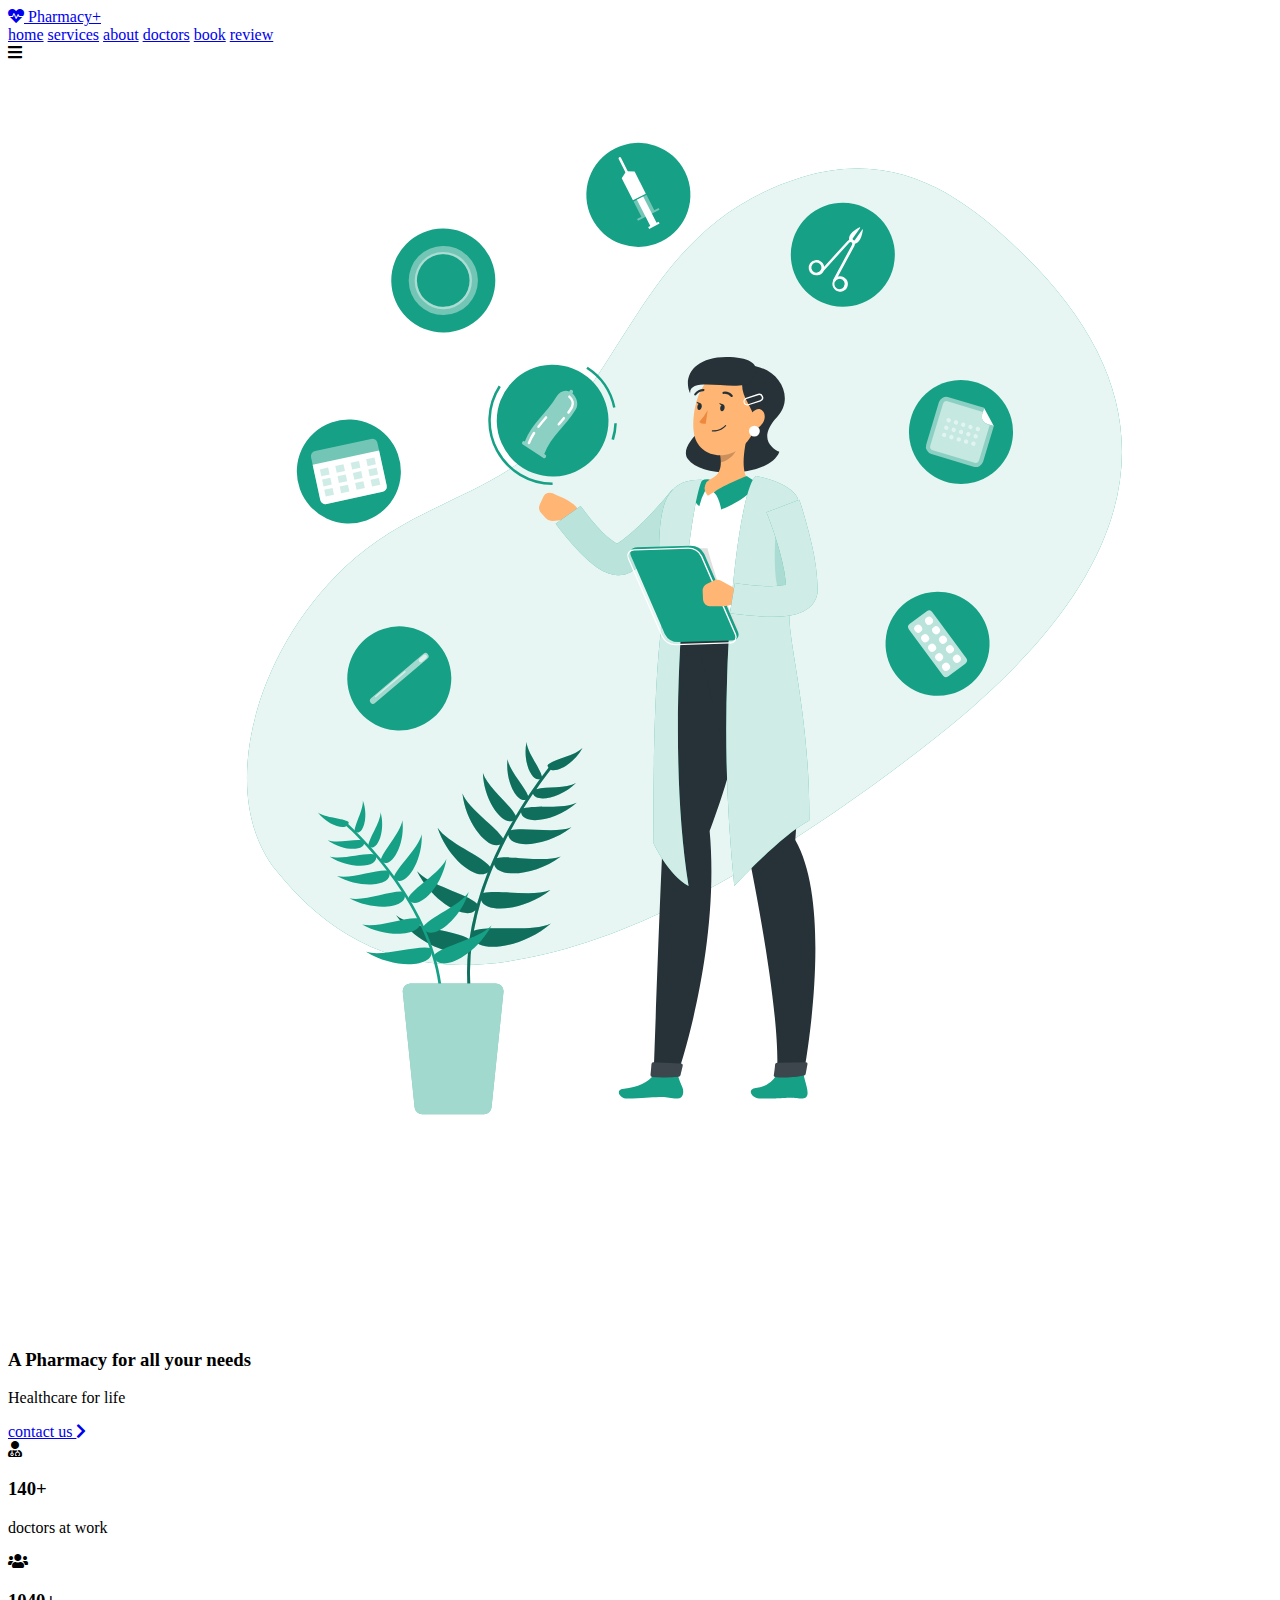
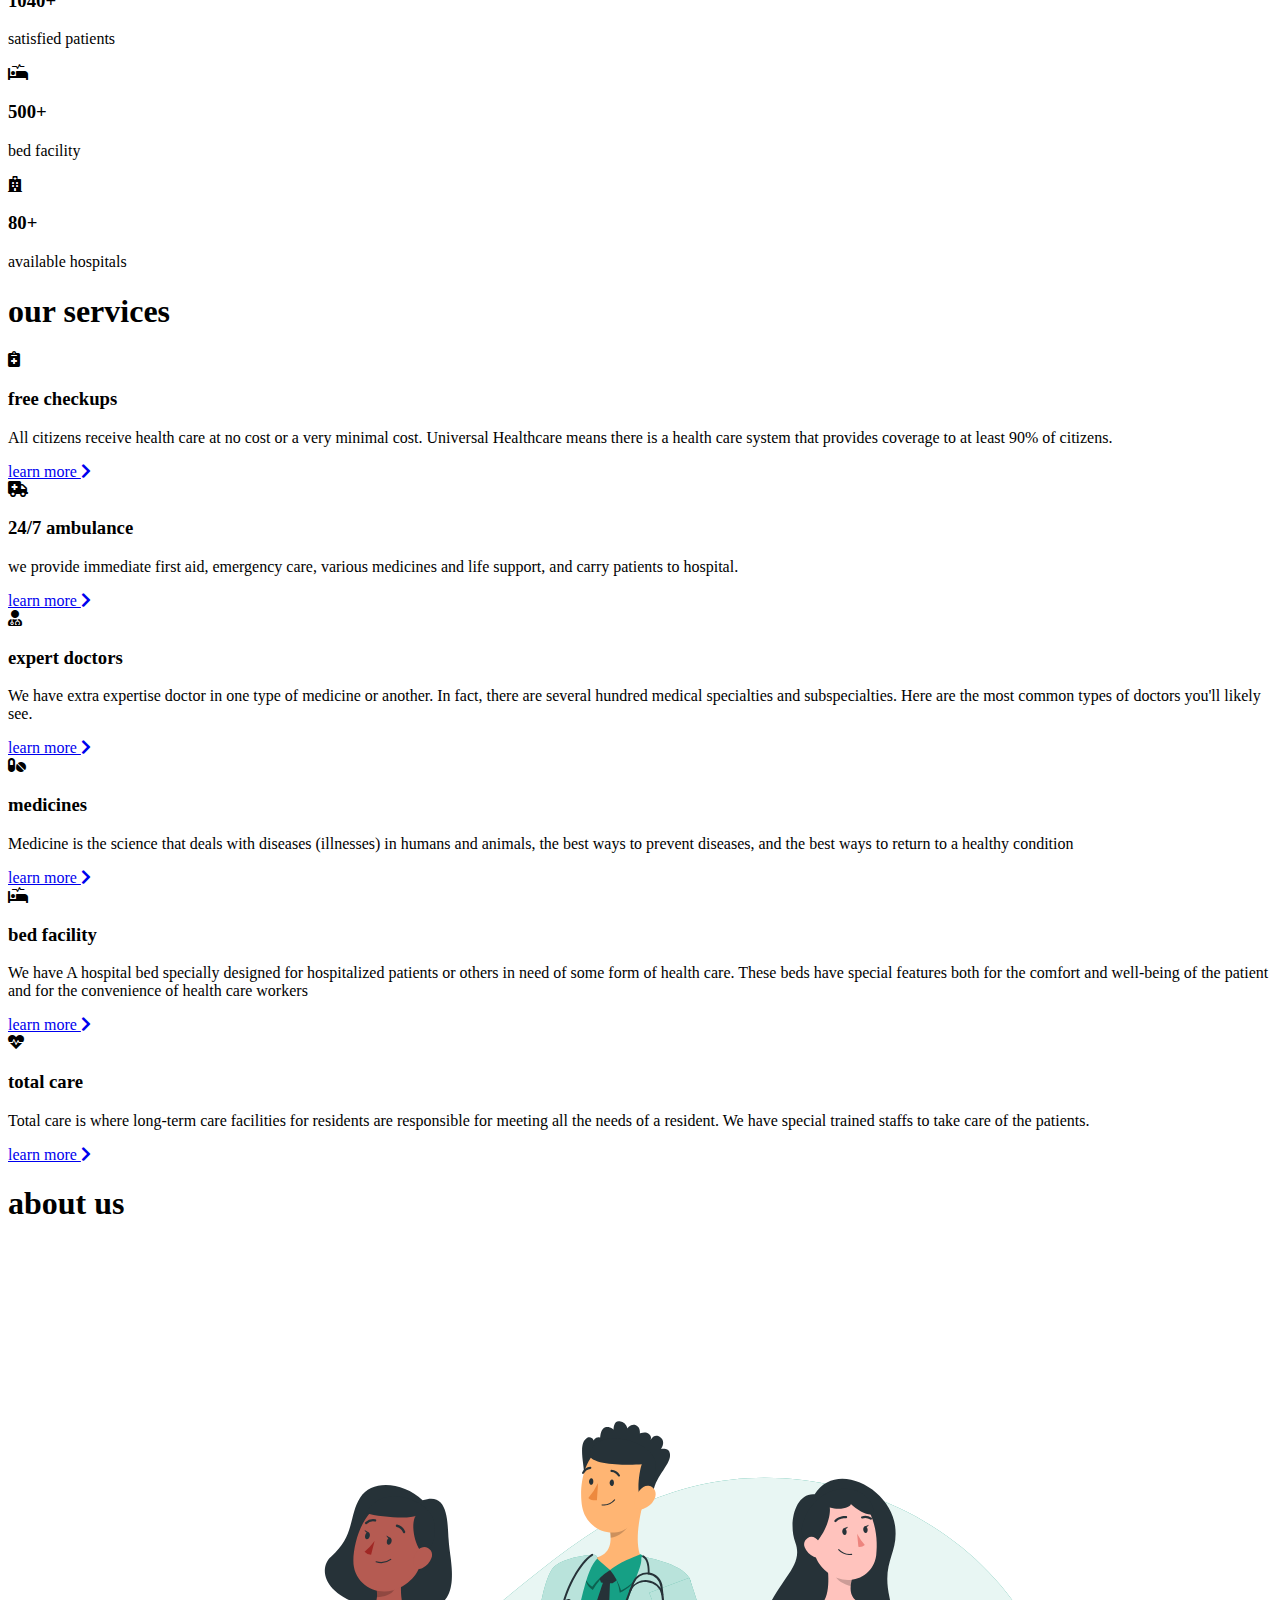
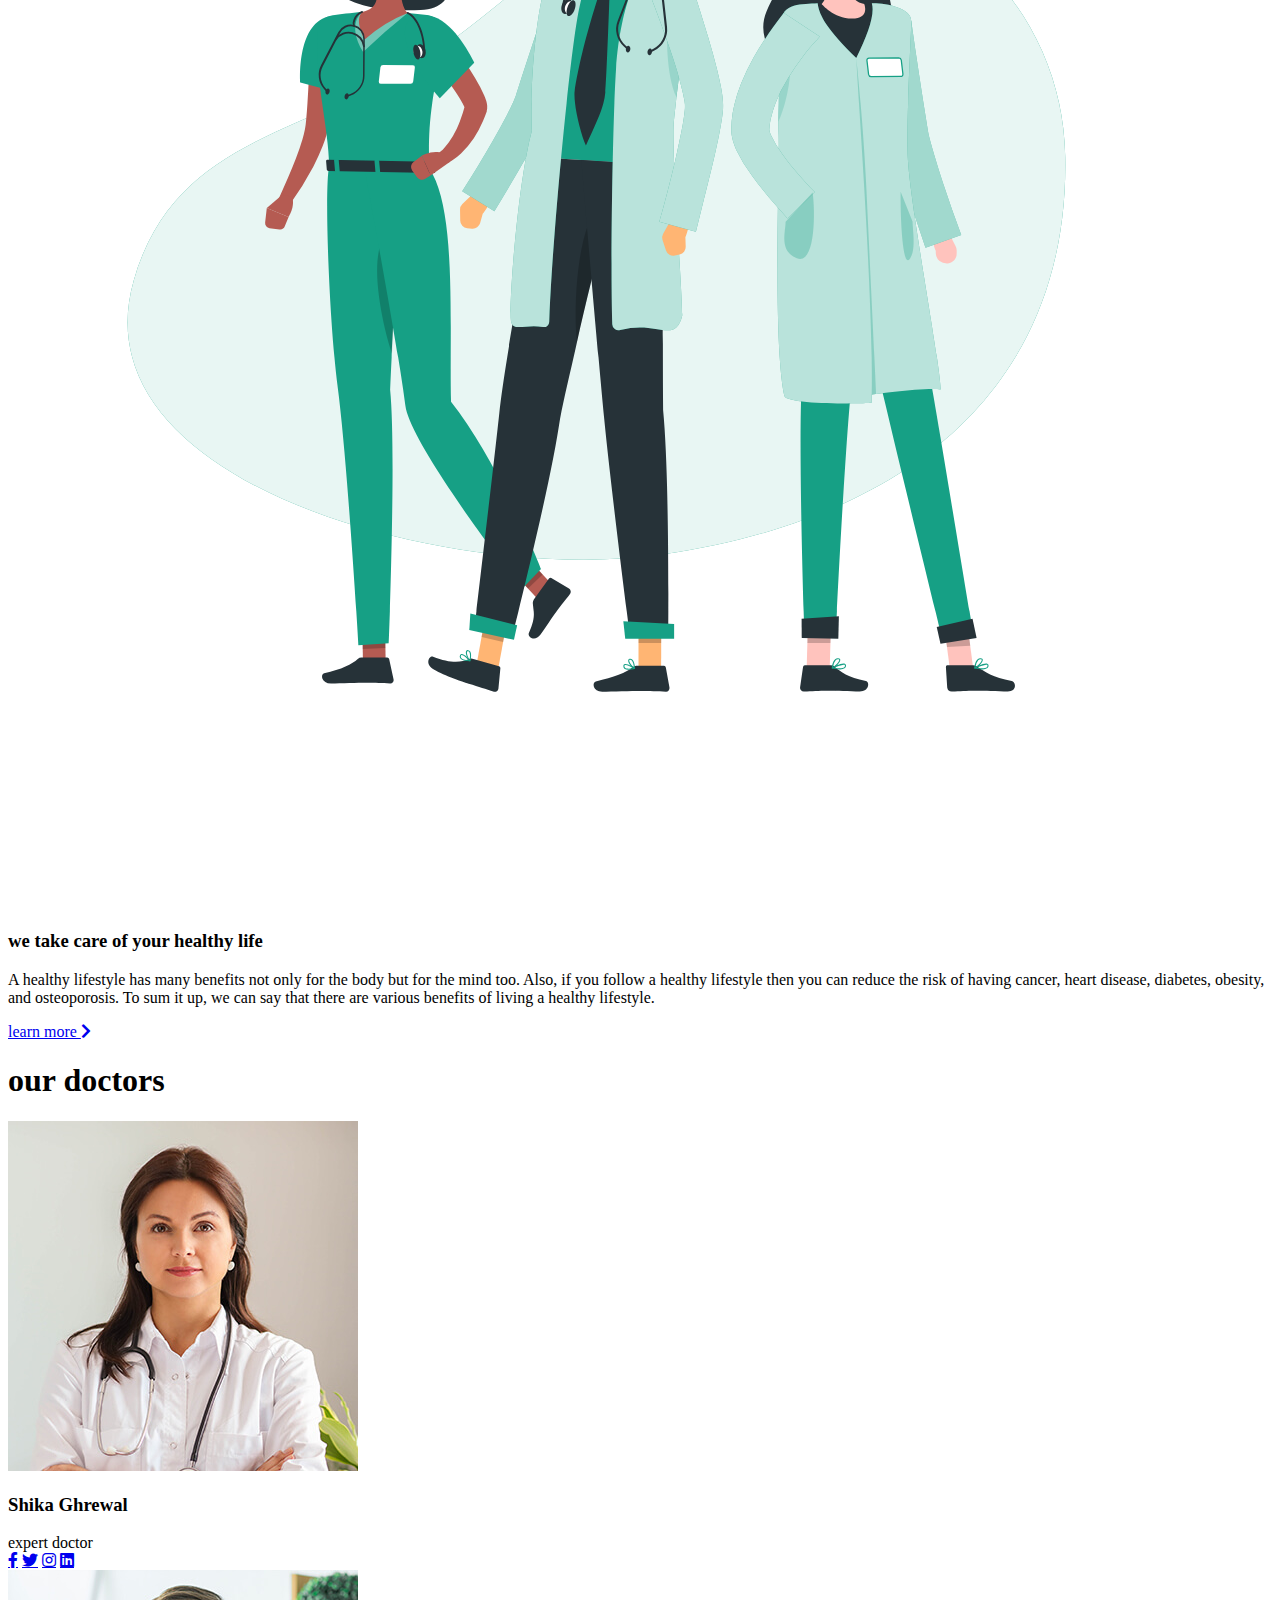
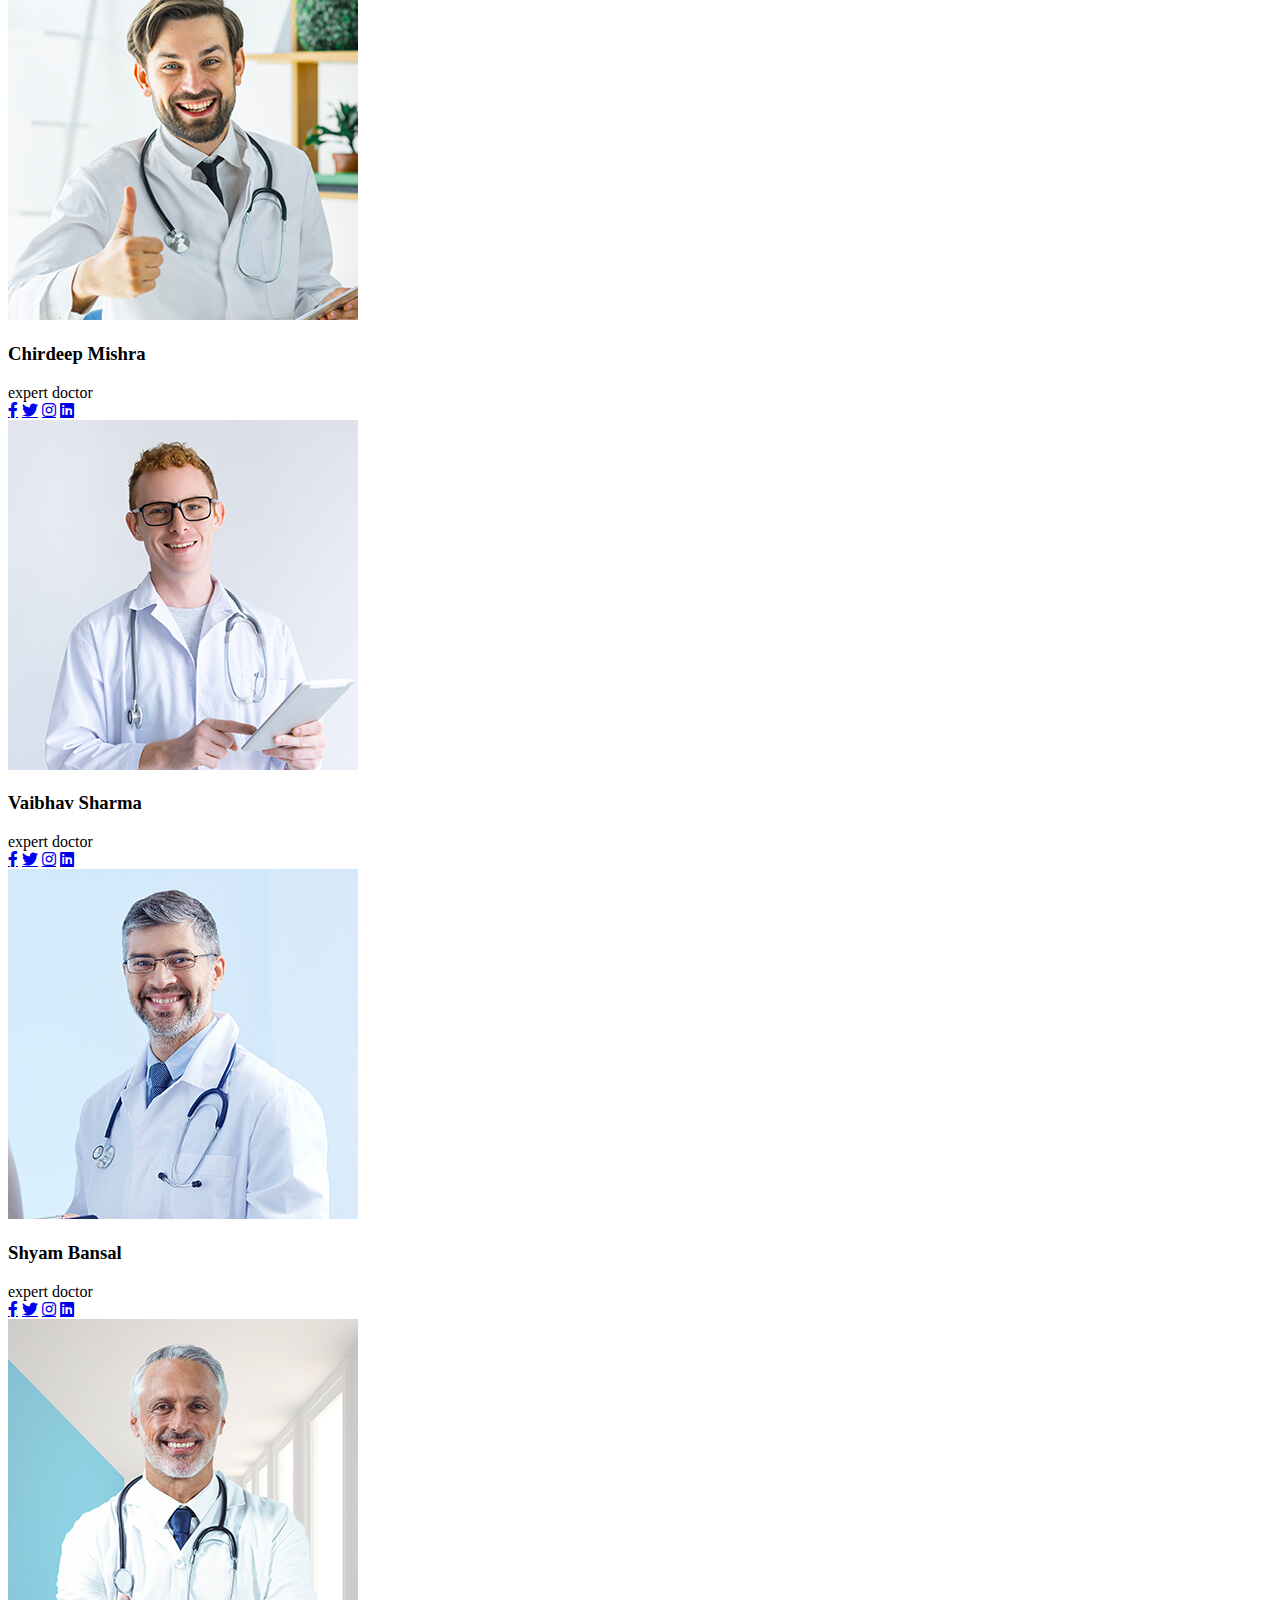
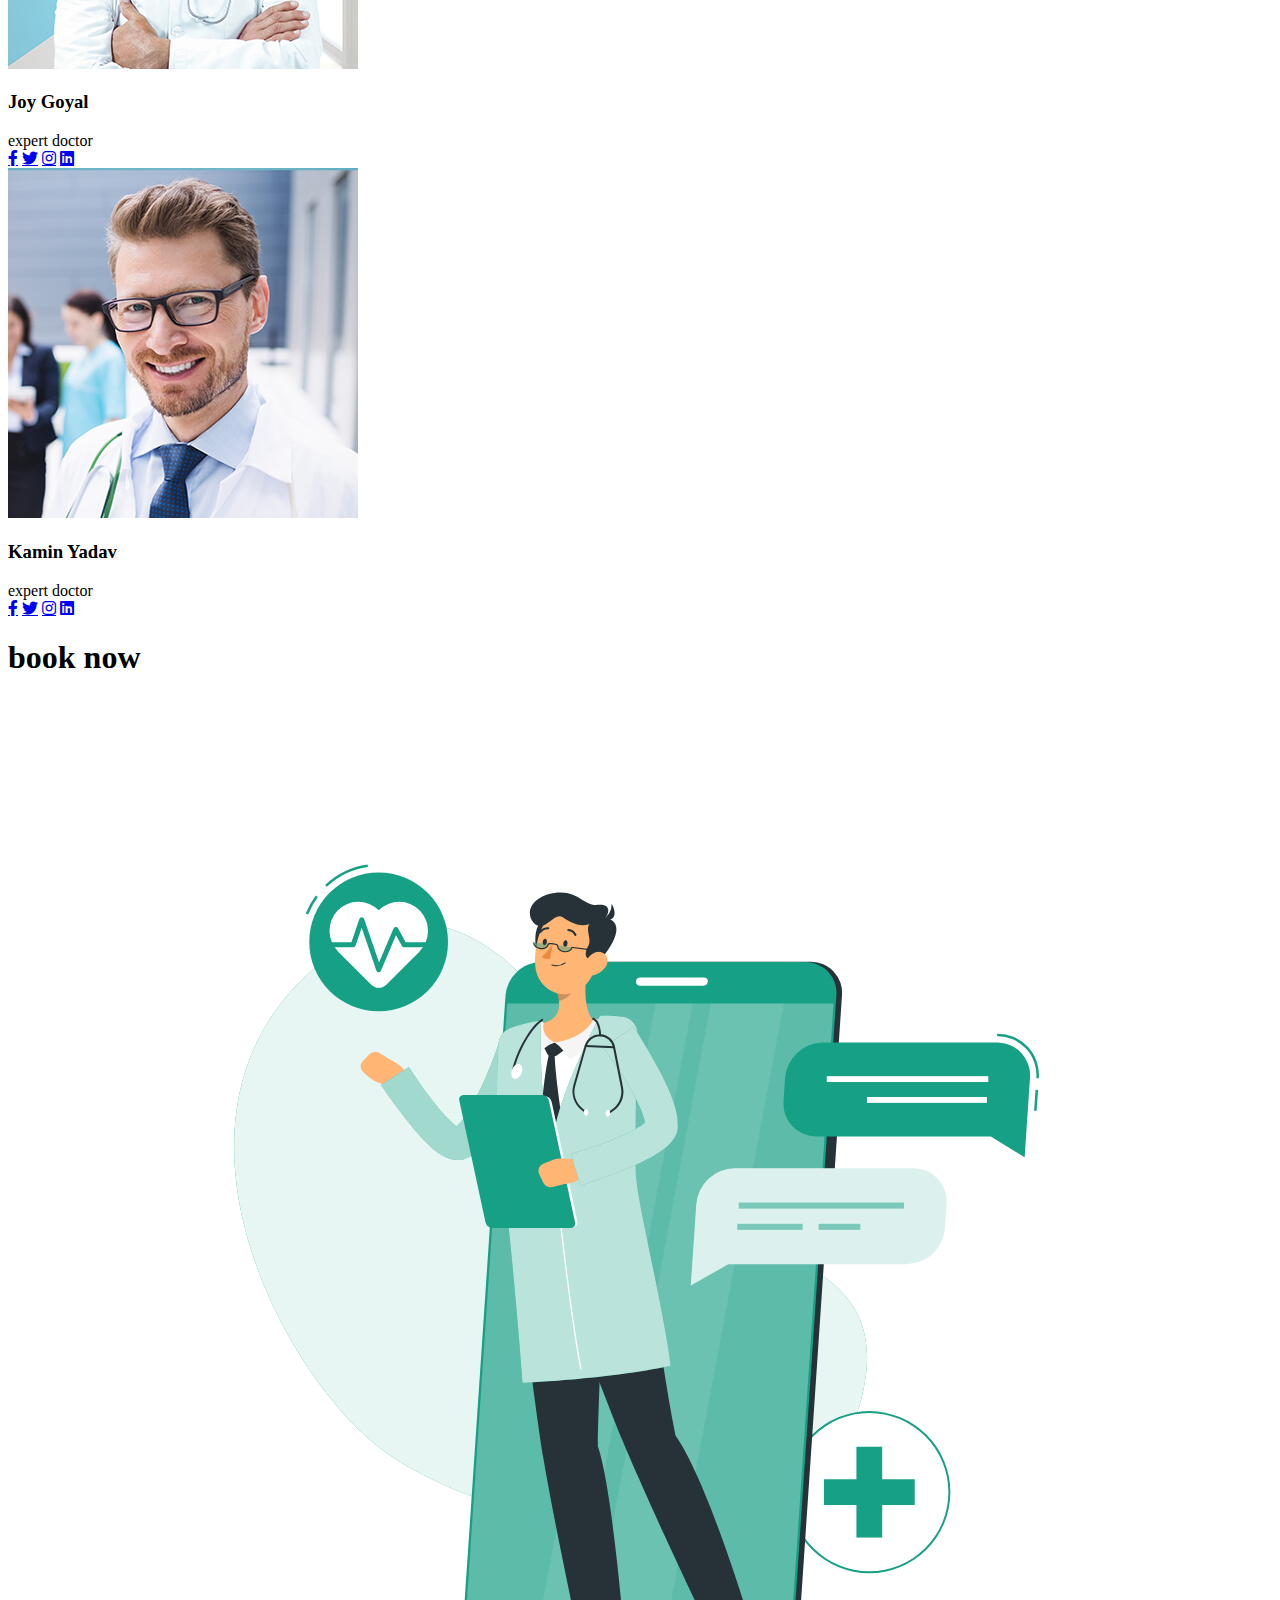
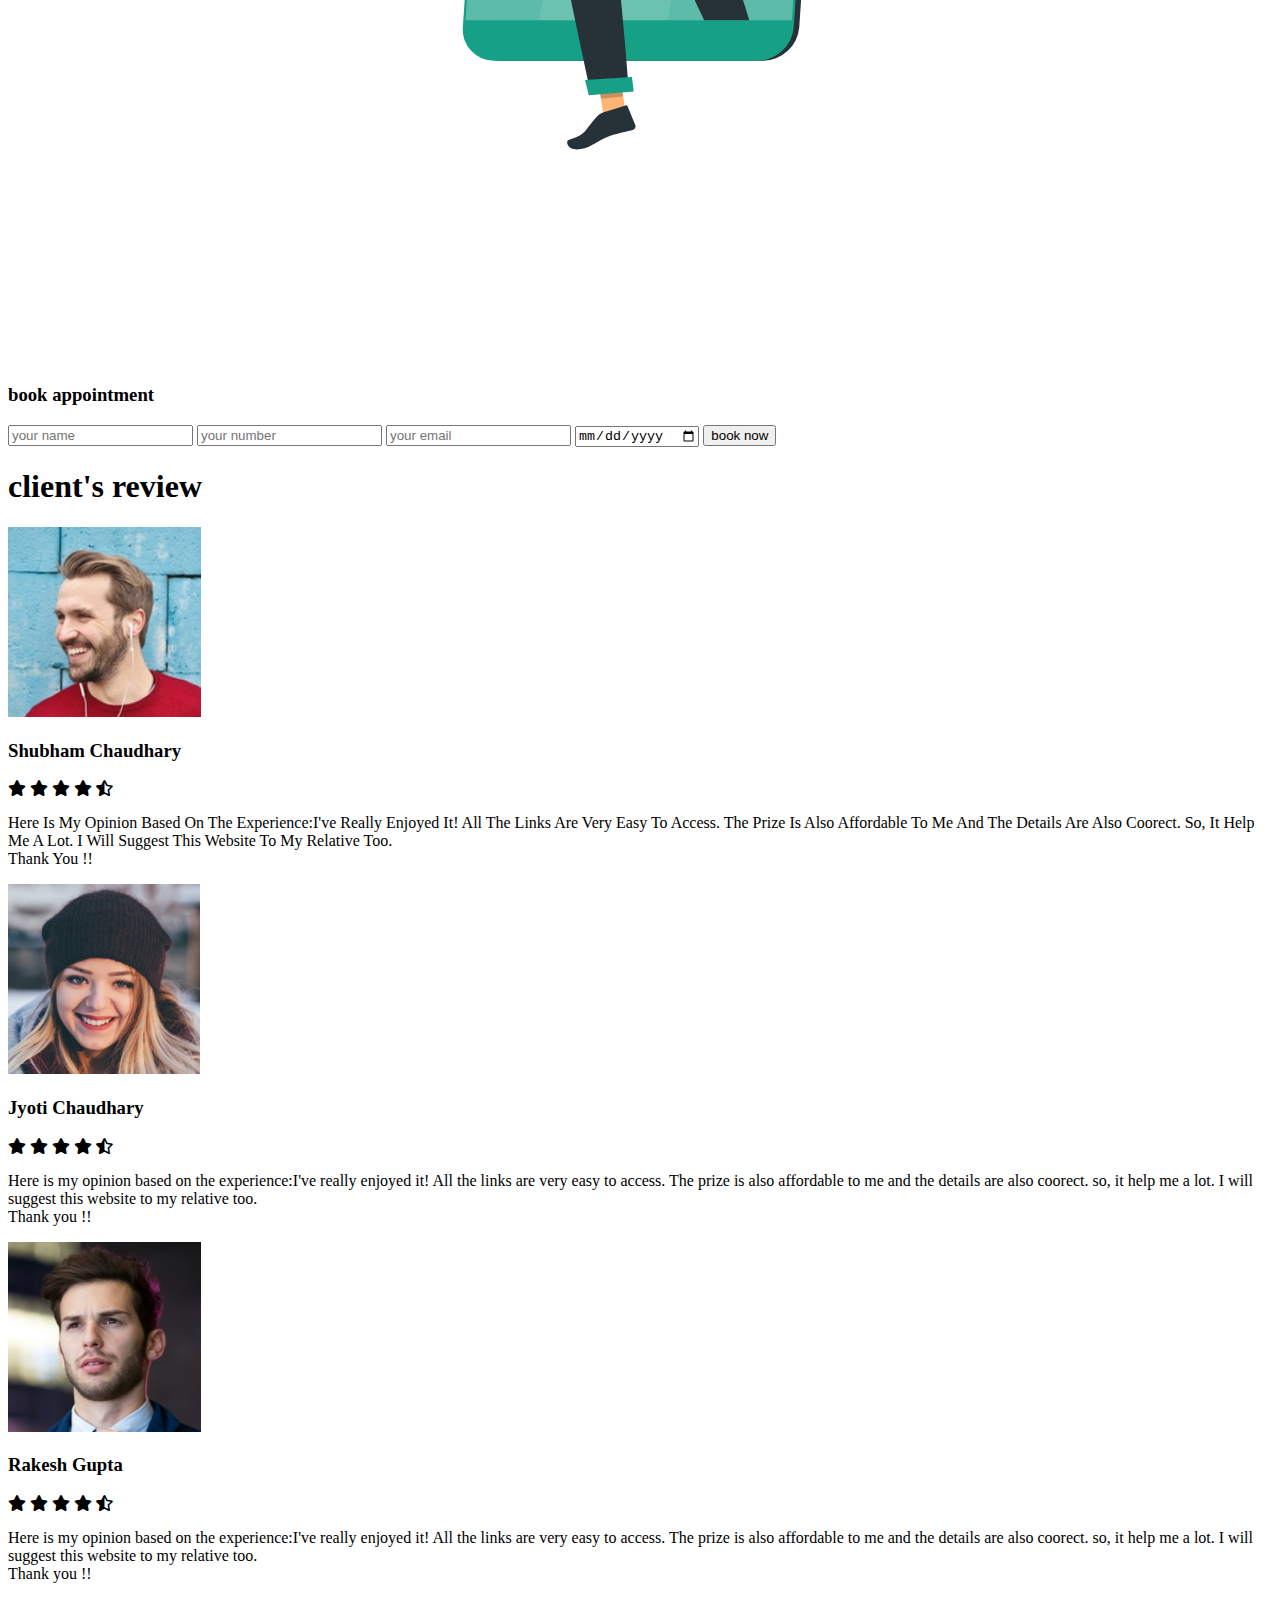
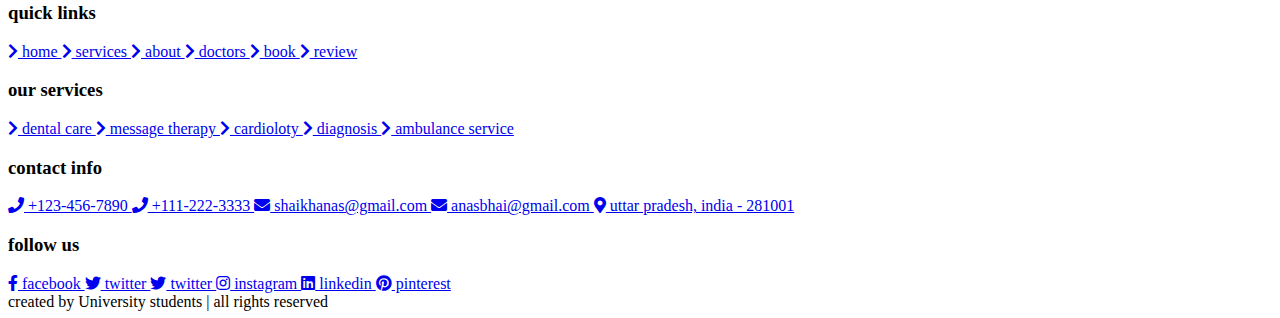
==== index.html @ c1b5e1e7 "created style.css,index.html and script.js" ====
<!DOCTYPE html>
<html lang="en">
<head>
    <meta charset="UTF-8">
    <meta http-equiv="X-UA-Compatible" content="IE=edge">
    <meta name="viewport" content="width=device-width, initial-scale=1.0">
    <title>Pharmacy+ </title>

    <!-- font awesome cdn link  -->
    <link rel="stylesheet" href="https://cdnjs.cloudflare.com/ajax/libs/font-awesome/5.15.4/css/all.min.css">

    <!-- custom css file link  -->
    <link rel="stylesheet" href="css/style.css">

</head>
<body>
    
<!-- header section starts  -->

<header class="header">

    <a href="#" class="logo"> <i class="fas fa-heartbeat"></i> Pharmacy+</a>

    <nav class="navbar">
        <a href="#home">home</a>
        <a href="#services">services</a>
        <a href="#about">about</a>
        <a href="#doctors">doctors</a>
        <a href="#book">book</a>
        <a href="#review">review</a>
        
    </nav>

    <div id="menu-btn" class="fas fa-bars"></div>

</header>

<!-- header section ends -->

<!-- home section starts  -->

<section class="home" id="home">

    <div class="image">
        <img src="image/home-img.svg" alt="">
    </div>

    <div class="content">
        <h3>A Pharmacy for all your needs</h3>
        <p>Healthcare for life</p>
        <a href="#" class="btn"> contact us <span class="fas fa-chevron-right"></span> </a>
    </div>

</section>

<!-- home section ends -->

<!-- icons section starts  -->

<section class="icons-container">

    <div class="icons">
        <i class="fas fa-user-md"></i>
        <h3>140+</h3>
        <p>doctors at work</p>
    </div>

    <div class="icons">
        <i class="fas fa-users"></i>
        <h3>1040+</h3>
        <p>satisfied patients</p>
    </div>

    <div class="icons">
        <i class="fas fa-procedures"></i>
        <h3>500+</h3>
        <p>bed facility</p>
    </div>

    <div class="icons">
        <i class="fas fa-hospital"></i>
        <h3>80+</h3>
        <p>available hospitals</p>
    </div>

</section>

<!-- icons section ends -->

<!-- services section starts  -->

<section class="services" id="services">

    <h1 class="heading"> our <span>services</span> </h1>

    <div class="box-container">

        <div class="box">
            <i class="fas fa-notes-medical"></i>
            <h3>free checkups</h3>
            <p>All citizens receive health care at no cost or a very minimal cost. Universal Healthcare means there is a health care system that provides coverage to at least 90% of citizens.</p>
            <a href="#" class="btn"> learn more <span class="fas fa-chevron-right"></span> </a>
        </div>

        <div class="box">
            <i class="fas fa-ambulance"></i>
            <h3>24/7 ambulance</h3>
            <p>we provide immediate first aid, emergency care, various medicines and life support, and carry patients to hospital.</p>
            <a href="#" class="btn"> learn more <span class="fas fa-chevron-right"></span> </a>
        </div>

        <div class="box">
            <i class="fas fa-user-md"></i>
            <h3>expert doctors</h3>
            <p>We have  extra expertise doctor in one type of medicine or another. In fact, there are several hundred medical specialties and subspecialties. Here are the most common types of doctors you'll likely see.</p>
            <a href="#" class="btn"> learn more <span class="fas fa-chevron-right"></span> </a>
        </div>

        <div class="box">
            <i class="fas fa-pills"></i>
            <h3>medicines</h3>
            <p>Medicine is the science that deals with diseases (illnesses) in humans and animals, the best ways to prevent diseases, and the best ways to return to a healthy condition</p>
            <a href="#" class="btn"> learn more <span class="fas fa-chevron-right"></span> </a>
        </div>

        <div class="box">
            <i class="fas fa-procedures"></i>
            <h3>bed facility</h3>
            <p>We have A hospital bed specially designed for hospitalized patients or others in need of some form of health care. These beds have special features both for the comfort and well-being of the patient and for the convenience of health care workers</p>
            <a href="#" class="btn"> learn more <span class="fas fa-chevron-right"></span> </a>
        </div>

        <div class="box">
            <i class="fas fa-heartbeat"></i>
            <h3>total care</h3>
            <p>Total care is where long-term care facilities for residents are responsible for meeting all the needs of a resident. We have special trained staffs to take care of the patients.</p>
            <a href="#" class="btn"> learn more <span class="fas fa-chevron-right"></span> </a>
        </div>

    </div>

</section>

<!-- services section ends -->

<!-- about section starts  -->

<section class="about" id="about">

    <h1 class="heading"> <span>about</span> us </h1>

    <div class="row">

        <div class="image">
            <img src="image/about-img.svg" alt="">
        </div>

        <div class="content">
            <h3>we take care of your healthy life</h3>
            <p>A healthy lifestyle has many benefits not only for the body but for the mind too. Also, if you follow a healthy lifestyle then you can reduce the risk of having cancer, heart disease, diabetes, obesity, and osteoporosis. To sum it up, we can say that there are various benefits of living a healthy lifestyle.</p>
            
            <a href="#" class="btn"> learn more <span class="fas fa-chevron-right"></span> </a>
        </div>

    </div>

</section>

<!-- about section ends -->

<!-- doctors section starts  -->

<section class="doctors" id="doctors">

    <h1 class="heading"> our <span>doctors</span> </h1>

    <div class="box-container">

        <div class="box">
            <img src="image/doc-1.jpg" alt="">
            <h3>Shika Ghrewal</h3>
            <span>expert doctor</span>
            <div class="share">
                <a href="#" class="fab fa-facebook-f"></a>
                <a href="#" class="fab fa-twitter"></a>
                <a href="#" class="fab fa-instagram"></a>
                <a href="#" class="fab fa-linkedin"></a>
            </div>
        </div>

        <div class="box">
            <img src="image/doc-2.jpg" alt="">
            <h3>Chirdeep Mishra</h3>
            <span>expert doctor</span>
            <div class="share">
                <a href="#" class="fab fa-facebook-f"></a>
                <a href="#" class="fab fa-twitter"></a>
                <a href="#" class="fab fa-instagram"></a>
                <a href="#" class="fab fa-linkedin"></a>
            </div>
        </div>

        <div class="box">
            <img src="image/doc-3.jpg" alt="">
            <h3>Vaibhav Sharma</h3>
            <span>expert doctor</span>
            <div class="share">
                <a href="#" class="fab fa-facebook-f"></a>
                <a href="#" class="fab fa-twitter"></a>
                <a href="#" class="fab fa-instagram"></a>
                <a href="#" class="fab fa-linkedin"></a>
            </div>
        </div>

        <div class="box">
            <img src="image/doc-4.jpg" alt="">
            <h3>Shyam Bansal</h3>
            <span>expert doctor</span>
            <div class="share">
                <a href="#" class="fab fa-facebook-f"></a>
                <a href="#" class="fab fa-twitter"></a>
                <a href="#" class="fab fa-instagram"></a>
                <a href="#" class="fab fa-linkedin"></a>
            </div>
        </div>

        <div class="box">
            <img src="image/doc-5.jpg" alt="">
            <h3>Joy Goyal</h3>
            <span>expert doctor</span>
            <div class="share">
                <a href="#" class="fab fa-facebook-f"></a>
                <a href="#" class="fab fa-twitter"></a>
                <a href="#" class="fab fa-instagram"></a>
                <a href="#" class="fab fa-linkedin"></a>
            </div>
        </div>

        <div class="box">
            <img src="image/doc-6.jpg" alt="">
            <h3>Kamin Yadav</h3>
            <span>expert doctor</span>
            <div class="share">
                <a href="#" class="fab fa-facebook-f"></a>
                <a href="#" class="fab fa-twitter"></a>
                <a href="#" class="fab fa-instagram"></a>
                <a href="#" class="fab fa-linkedin"></a>
            </div>
        </div>

    </div>

</section>

<!-- doctors section ends -->

<!-- booking section starts   -->

<section class="book" id="book">

    <h1 class="heading"> <span>book</span> now </h1>    

    <div class="row">

        <div class="image">
            <img src="image/book-img.svg" alt="">
        </div>

        <form action="">
            <h3>book appointment</h3>
            <input type="text" placeholder="your name" class="box">
            <input type="number" placeholder="your number" class="box">
            <input type="email" placeholder="your email" class="box">
            <input type="date" class="box">
            <input type="submit" value="book now" class="btn">
        </form>

    </div>

</section>

<!-- booking section ends -->

<!-- review section starts  -->

<section class="review" id="review">
    
    <h1 class="heading"> client's <span>review</span> </h1>

    <div class="box-container">

        <div class="box">
            <img src="image/pic-1.png" alt="">
            <h3>Shubham Chaudhary</h3>
            <div class="stars">
                <i class="fas fa-star"></i>
                <i class="fas fa-star"></i>
                <i class="fas fa-star"></i>
                <i class="fas fa-star"></i>
                <i class="fas fa-star-half-alt"></i>
            </div>
            <p class="text">Here Is My Opinion Based On The Experience:I've Really Enjoyed It! All The Links Are Very Easy To Access. The Prize Is Also Affordable To Me And The Details Are Also Coorect. So, It Help Me A Lot. I Will Suggest This Website To My Relative Too.<br>
                Thank You !!</p>
        </div>

        <div class="box">
            <img src="image/pic-2.png" alt="">
            <h3>Jyoti Chaudhary</h3>
            <div class="stars">
                <i class="fas fa-star"></i>
                <i class="fas fa-star"></i>
                <i class="fas fa-star"></i>
                <i class="fas fa-star"></i>
                <i class="fas fa-star-half-alt"></i>
            </div>
            <p class="text">Here is my opinion based on the experience:I've really enjoyed it! All the links are very easy to access. The prize is also affordable to me and the details are also coorect. so, it help me a lot. I will suggest this website to my relative too.<br> Thank you !! </p>
        </div>

        <div class="box">
            <img src="image/pic-3.png" alt="">
            <h3>Rakesh Gupta</h3>
            <div class="stars">
                <i class="fas fa-star"></i>
                <i class="fas fa-star"></i>
                <i class="fas fa-star"></i>
                <i class="fas fa-star"></i>
                <i class="fas fa-star-half-alt"></i>
            </div>
            <p class="text">Here is my opinion based on the experience:I've really enjoyed it! All the links are very easy to access. The prize is also affordable to me and the details are also coorect. so, it help me a lot. I will suggest this website to my relative too.<br> Thank you !!</p>
        </div>

    </div>

</section>

<!-- review section ends -->



<!-- footer section starts  -->

<section class="footer">

    <div class="box-container">

        <div class="box">
            <h3>quick links</h3>
            <a href="#"> <i class="fas fa-chevron-right"></i> home </a>
            <a href="#"> <i class="fas fa-chevron-right"></i> services </a>
            <a href="#"> <i class="fas fa-chevron-right"></i> about </a>
            <a href="#"> <i class="fas fa-chevron-right"></i> doctors </a>
            <a href="#"> <i class="fas fa-chevron-right"></i> book </a>
            <a href="#"> <i class="fas fa-chevron-right"></i> review </a>
        </div>

        <div class="box">
            <h3>our services</h3>
            <a href="#"> <i class="fas fa-chevron-right"></i> dental care </a>
            <a href="#"> <i class="fas fa-chevron-right"></i> message therapy </a>
            <a href="#"> <i class="fas fa-chevron-right"></i> cardioloty </a>
            <a href="#"> <i class="fas fa-chevron-right"></i> diagnosis </a>
            <a href="#"> <i class="fas fa-chevron-right"></i> ambulance service </a>
        </div>

        <div class="box">
            <h3>contact info</h3>
            <a href="#"> <i class="fas fa-phone"></i> +123-456-7890 </a>
            <a href="#"> <i class="fas fa-phone"></i> +111-222-3333 </a>
            <a href="#"> <i class="fas fa-envelope"></i> shaikhanas@gmail.com </a>
            <a href="#"> <i class="fas fa-envelope"></i> anasbhai@gmail.com </a>
            <a href="#"> <i class="fas fa-map-marker-alt"></i> uttar pradesh, india - 281001 </a>
        </div>

        <div class="box">
            <h3>follow us</h3>
            <a href="#"> <i class="fab fa-facebook-f"></i> facebook </a>
            <a href="#"> <i class="fab fa-twitter"></i> twitter </a>
            <a href="#"> <i class="fab fa-twitter"></i> twitter </a>
            <a href="#"> <i class="fab fa-instagram"></i> instagram </a>
            <a href="#"> <i class="fab fa-linkedin"></i> linkedin </a>
            <a href="#"> <i class="fab fa-pinterest"></i> pinterest </a>
        </div>

    </div>

    <div class="credit"> created by <span>University students</span> | all rights reserved </div>

</section>

<!-- footer section ends -->


















<!-- custom js file link  -->
<script src="js/script.js"></script>

</body>
</html>
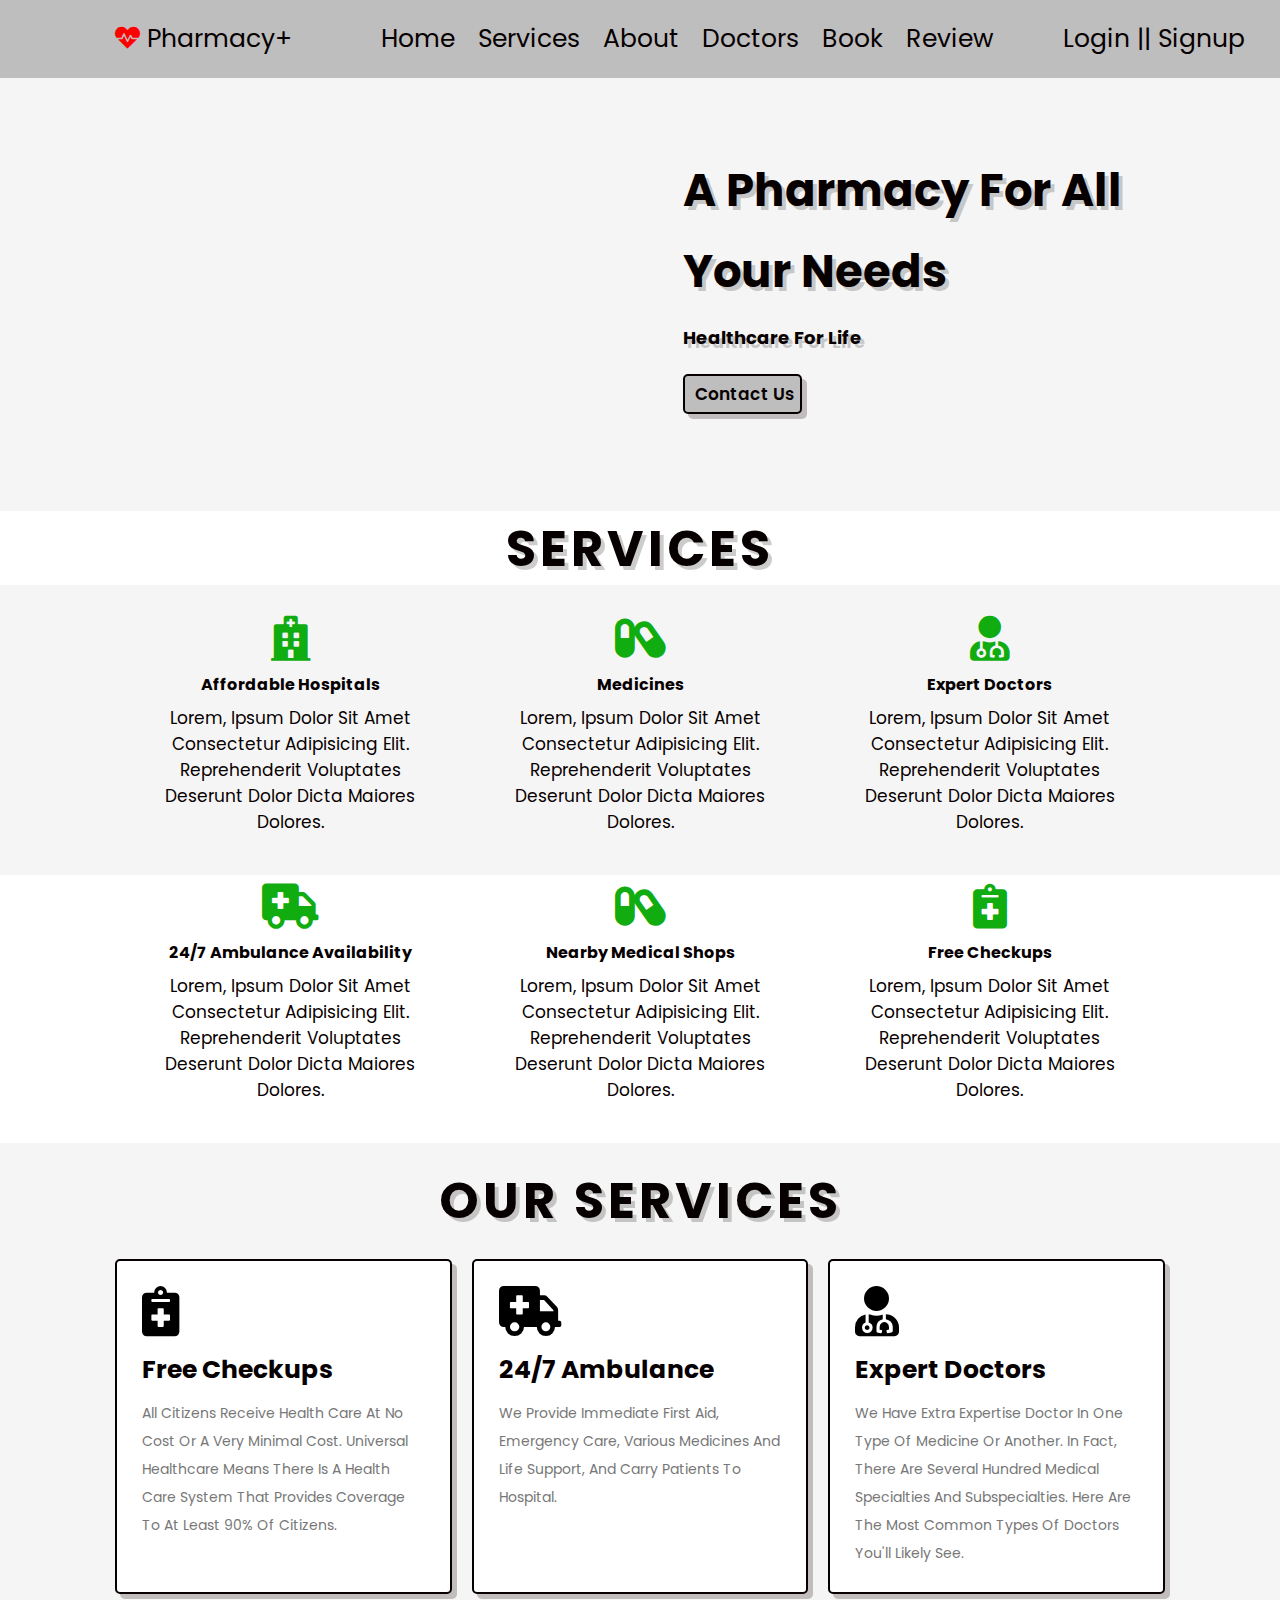
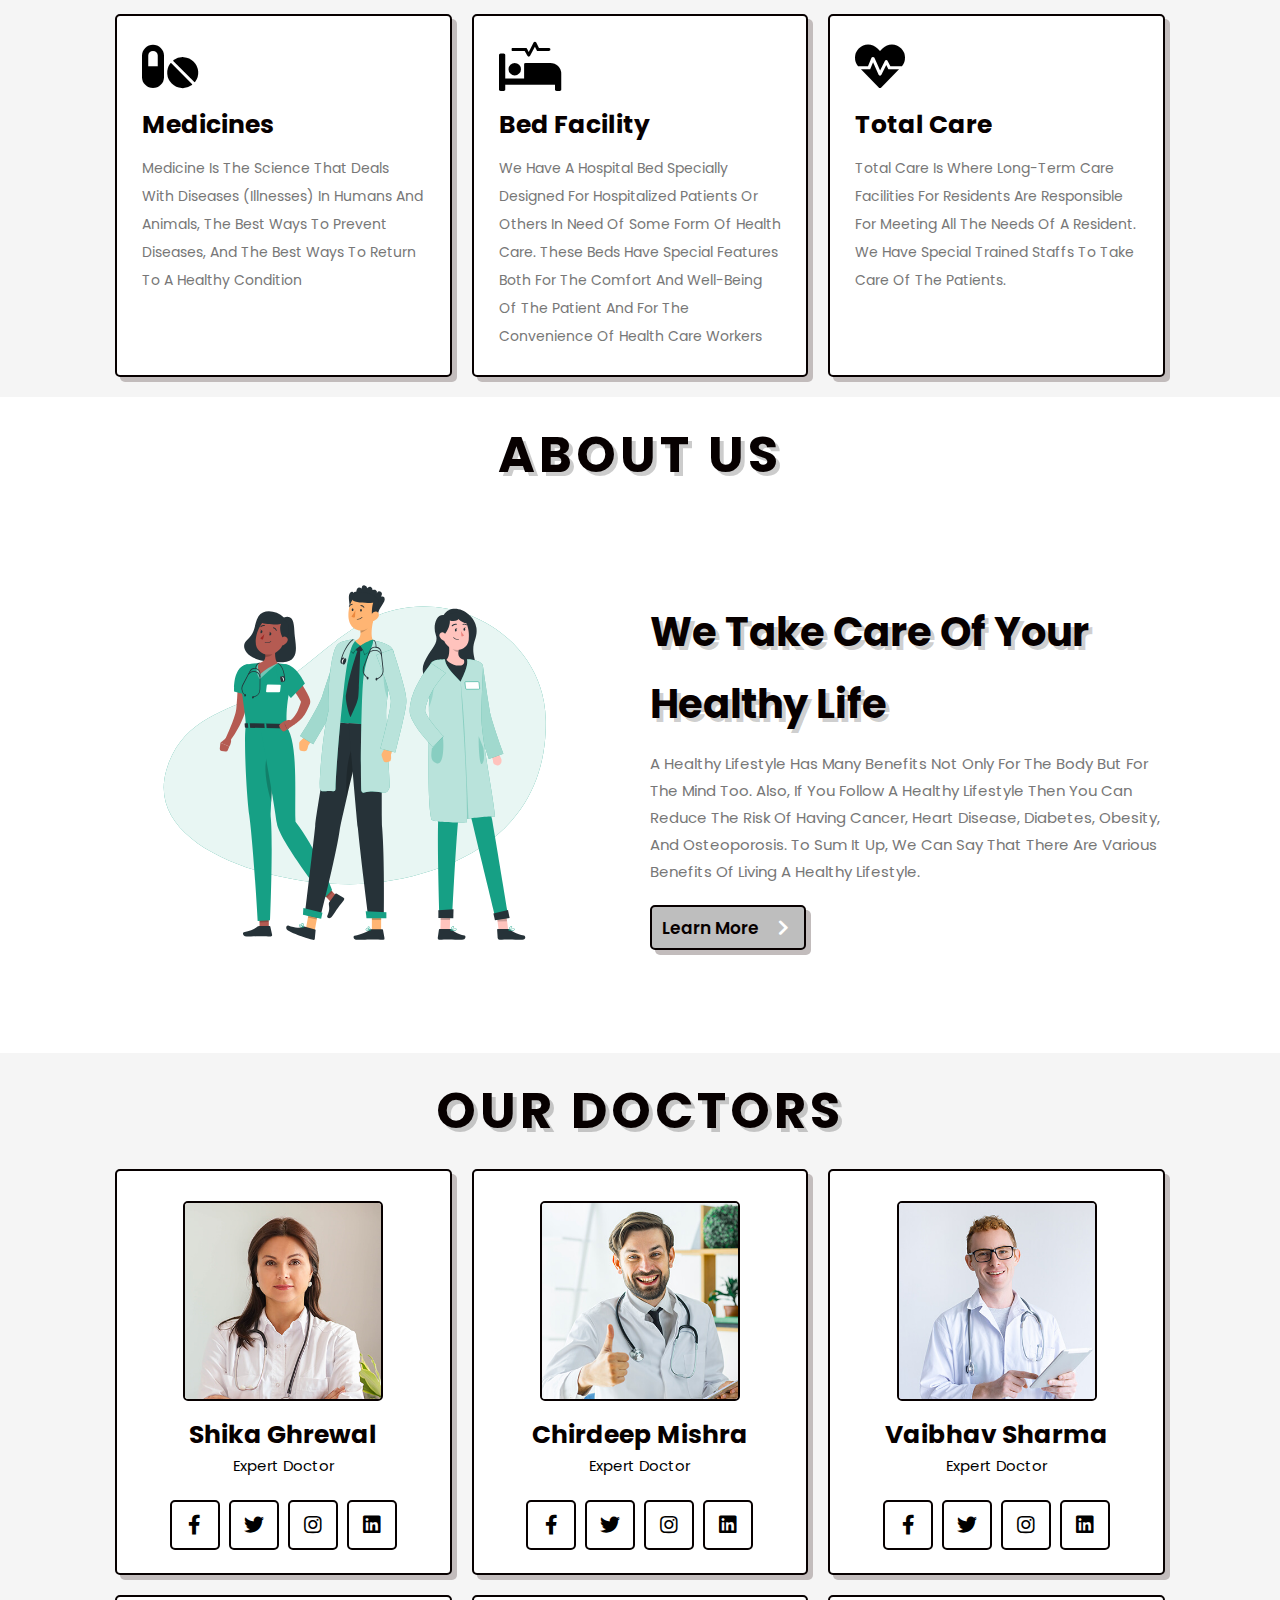
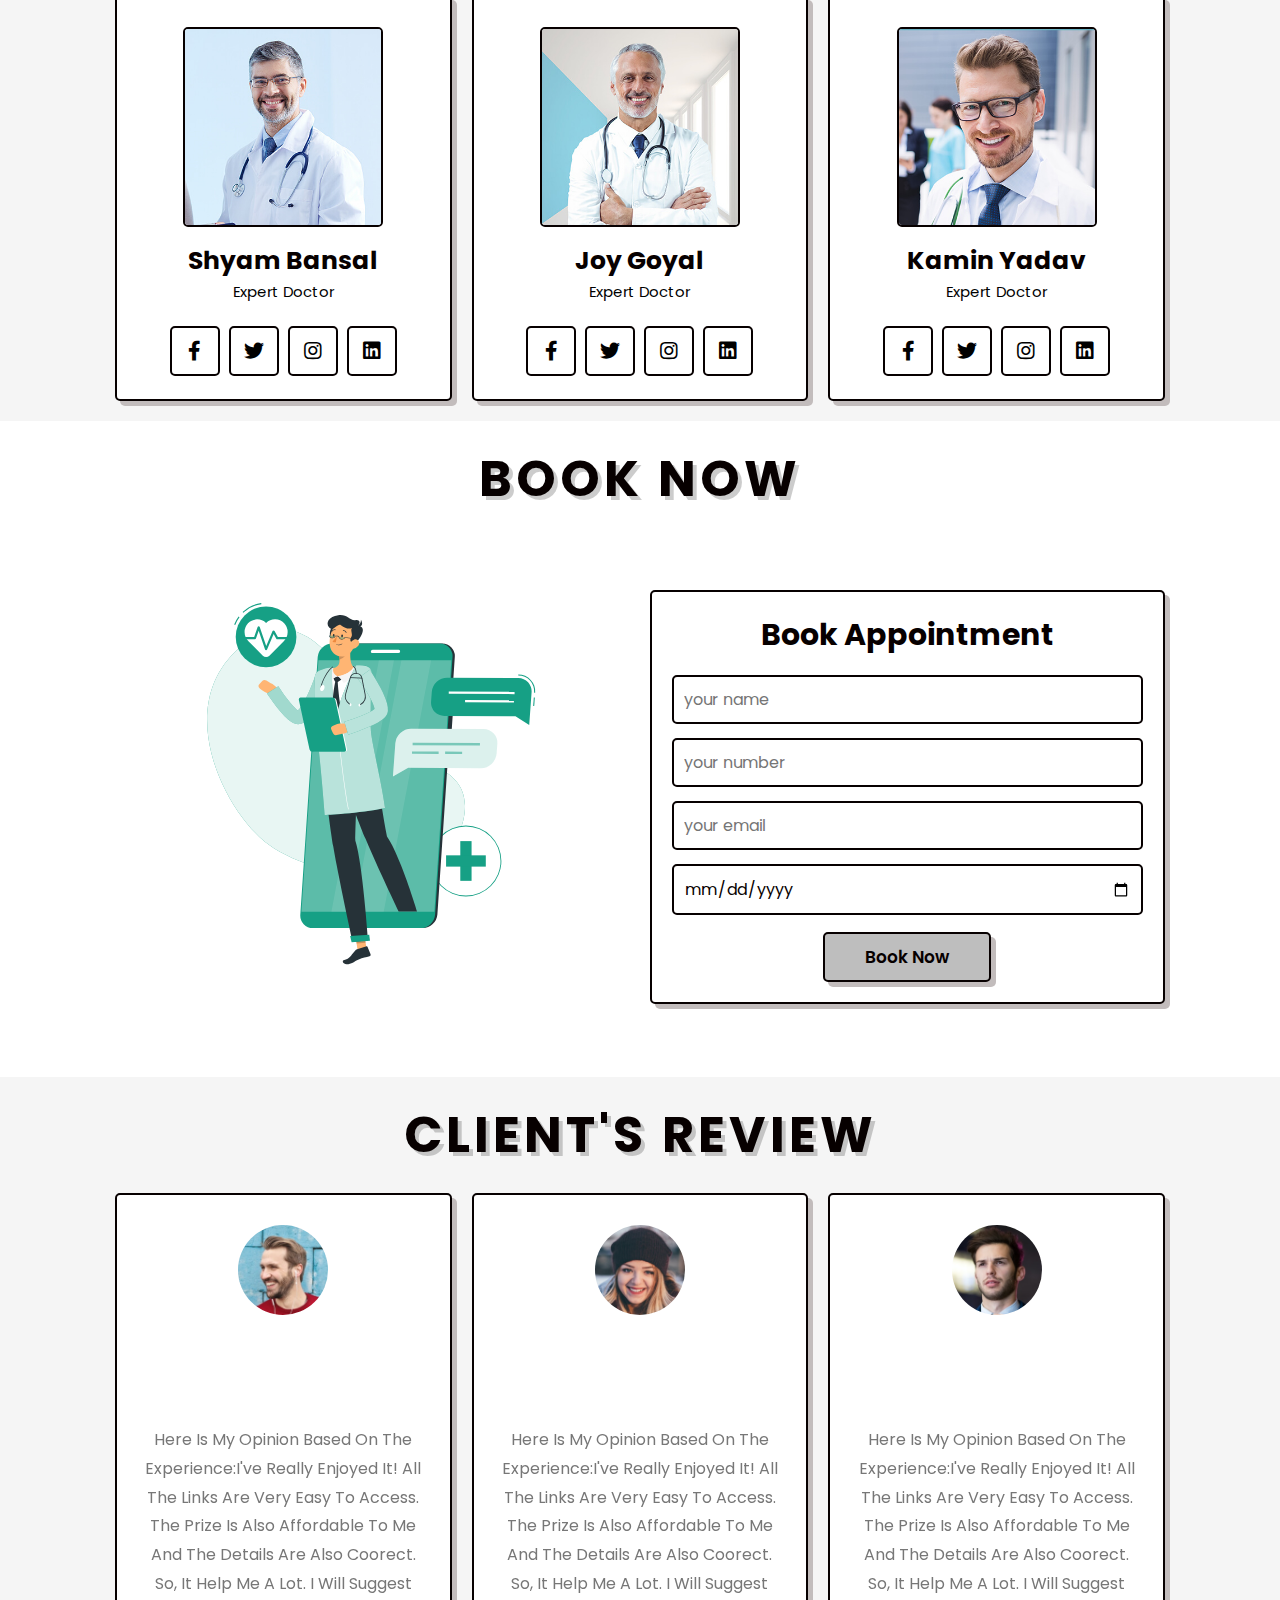
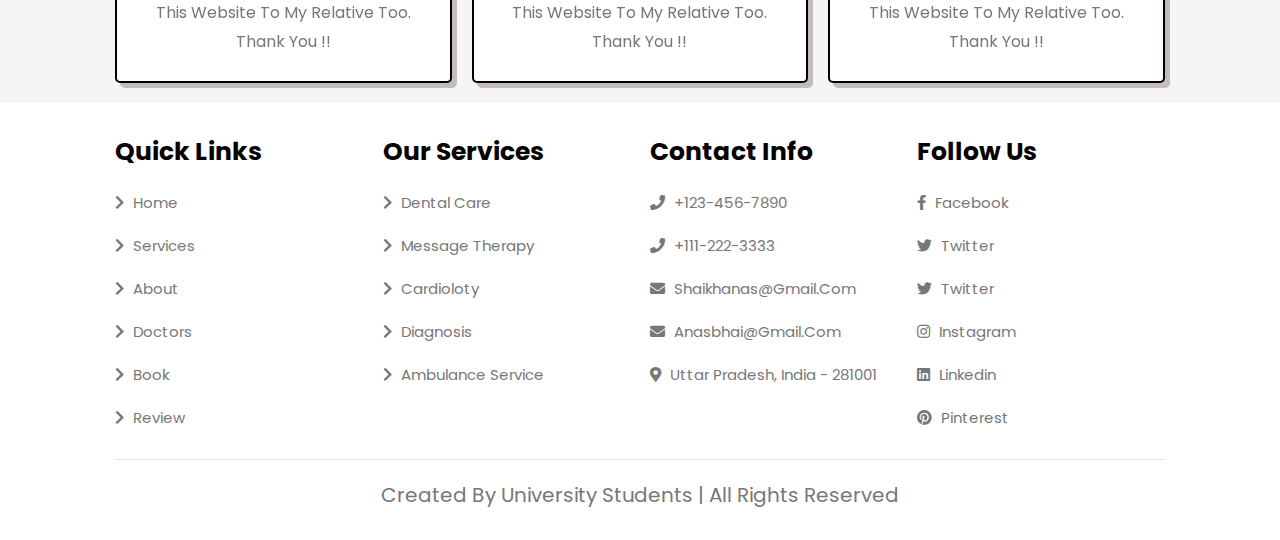
==== commit 8ae4f7f2: "created icons section" ====
--- a/index.html
+++ b/index.html
@@ -10,7 +10,7 @@
     <link rel="stylesheet" href="https://cdnjs.cloudflare.com/ajax/libs/font-awesome/5.15.4/css/all.min.css">
 
     <!-- custom css file link  -->
-    <link rel="stylesheet" href="css/style.css">
+    <link rel="stylesheet" href="style.css">
 
 </head>
 <body>
@@ -29,10 +29,9 @@
         <a href="#book">book</a>
         <a href="#review">review</a>
         
+        
     </nav>
-
-    <div id="menu-btn" class="fas fa-bars"></div>
-
+    <div class="login"><a href="#">Login || Signup</a></div>
 </header>
 
 <!-- header section ends -->
@@ -42,35 +41,62 @@
 <section class="home" id="home">
 
     <div class="image">
-        <img src="image/home-img.svg" alt="">
+        <img src="image/home.webp" alt="">
     </div>
 
     <div class="content">
         <h3>A Pharmacy for all your needs</h3>
-        <p>Healthcare for life</p>
-        <a href="#" class="btn"> contact us <span class="fas fa-chevron-right"></span> </a>
+        <h6>Healthcare for life</h6>
+        <a href="#" class="btn"> contact us</a>
     </div>
 
 </section>
 
 <!-- home section ends -->
-
 <!-- icons section starts  -->
-
-<section class="icons-container">
-
+<div><h1 class="heading"> services </h1></div>
+<section class="icons-container" >
+    <div class="icons">
+        <i class="fas fa-hospital"></i>
+        <h5>Affordable Hospitals<h5>
+        <p>Lorem, ipsum dolor sit amet consectetur adipisicing elit. Reprehenderit voluptates deserunt dolor dicta maiores dolores.</p>
+    </div>
+   
+    <div class="icons">
+
+        <i class="fas fa-capsules"></i>
+        <h5>Medicines<h5>
+        <p>Lorem, ipsum dolor sit amet consectetur adipisicing elit. Reprehenderit voluptates deserunt dolor dicta maiores dolores.</p>
+    </div>
     <div class="icons">
         <i class="fas fa-user-md"></i>
-        <h3>140+</h3>
-        <p>doctors at work</p>
-    </div>
-
-    <div class="icons">
-        <i class="fas fa-users"></i>
-        <h3>1040+</h3>
-        <p>satisfied patients</p>
-    </div>
-
+        <h5> Expert Doctors<h5>
+        <p>Lorem, ipsum dolor sit amet consectetur adipisicing elit. Reprehenderit voluptates deserunt dolor dicta maiores dolores.</p>
+    </div>
+    
+</section>
+
+<section class="icons-container" >
+    <div class="icons">
+        <i class="fas fa-ambulance"></i>
+        <h5>24/7 Ambulance Availability<h5>
+        <p>Lorem, ipsum dolor sit amet consectetur adipisicing elit. Reprehenderit voluptates deserunt dolor dicta maiores dolores.</p>
+    </div>
+   
+    <div class="icons">
+
+        <i class="fas fa-capsules"></i>
+        <h5>Nearby Medical Shops<h5>
+        <p>Lorem, ipsum dolor sit amet consectetur adipisicing elit. Reprehenderit voluptates deserunt dolor dicta maiores dolores.</p>
+    </div>
+    <div class="icons">
+        <i class="fas fa-notes-medical"></i>
+        <h5>Free Checkups<h5>
+        <p>Lorem, ipsum dolor sit amet consectetur adipisicing elit. Reprehenderit voluptates deserunt dolor dicta maiores dolores.</p>
+    </div>
+    
+</section>
+<!-- <section class="icons-container" ></section>
     <div class="icons">
         <i class="fas fa-procedures"></i>
         <h3>500+</h3>
@@ -83,7 +109,7 @@
         <p>available hospitals</p>
     </div>
 
-</section>
+</section> -->
 
 <!-- icons section ends -->
 
@@ -99,42 +125,42 @@
             <i class="fas fa-notes-medical"></i>
             <h3>free checkups</h3>
             <p>All citizens receive health care at no cost or a very minimal cost. Universal Healthcare means there is a health care system that provides coverage to at least 90% of citizens.</p>
-            <a href="#" class="btn"> learn more <span class="fas fa-chevron-right"></span> </a>
+            
         </div>
 
         <div class="box">
             <i class="fas fa-ambulance"></i>
             <h3>24/7 ambulance</h3>
             <p>we provide immediate first aid, emergency care, various medicines and life support, and carry patients to hospital.</p>
-            <a href="#" class="btn"> learn more <span class="fas fa-chevron-right"></span> </a>
+            
         </div>
 
         <div class="box">
             <i class="fas fa-user-md"></i>
             <h3>expert doctors</h3>
             <p>We have  extra expertise doctor in one type of medicine or another. In fact, there are several hundred medical specialties and subspecialties. Here are the most common types of doctors you'll likely see.</p>
-            <a href="#" class="btn"> learn more <span class="fas fa-chevron-right"></span> </a>
+            
         </div>
 
         <div class="box">
             <i class="fas fa-pills"></i>
             <h3>medicines</h3>
             <p>Medicine is the science that deals with diseases (illnesses) in humans and animals, the best ways to prevent diseases, and the best ways to return to a healthy condition</p>
-            <a href="#" class="btn"> learn more <span class="fas fa-chevron-right"></span> </a>
+            
         </div>
 
         <div class="box">
             <i class="fas fa-procedures"></i>
             <h3>bed facility</h3>
             <p>We have A hospital bed specially designed for hospitalized patients or others in need of some form of health care. These beds have special features both for the comfort and well-being of the patient and for the convenience of health care workers</p>
-            <a href="#" class="btn"> learn more <span class="fas fa-chevron-right"></span> </a>
+            
         </div>
 
         <div class="box">
             <i class="fas fa-heartbeat"></i>
             <h3>total care</h3>
             <p>Total care is where long-term care facilities for residents are responsible for meeting all the needs of a resident. We have special trained staffs to take care of the patients.</p>
-            <a href="#" class="btn"> learn more <span class="fas fa-chevron-right"></span> </a>
+            
         </div>
 
     </div>
@@ -142,6 +168,9 @@
 </section>
 
 <!-- services section ends -->
+
+
+
 
 <!-- about section starts  -->
 
@@ -389,25 +418,8 @@
 
 <!-- footer section ends -->
 
-
-
-
-
-
-
-
-
-
-
-
-
-
-
-
-
-
 <!-- custom js file link  -->
-<script src="js/script.js"></script>
+<script src="script.js"></script>
 
 </body>
 </html>--- a/style.css
+++ b/style.css
@@ -0,0 +1,579 @@
+@import url('https://fonts.googleapis.com/css2?family=Poppins:wght@100;200;300;400;500;600;700&display=swap');
+
+:root{
+    --red:red;
+    --black:rgb(7, 0, 0);
+    --light-color:#777;
+    --box-shadow:.5rem .5rem 0 rgb(194, 188, 188);
+    --text-shadow:.4rem .4rem 0 rgba(0, 0, 0, .2);
+    --border:.2rem solid var(--black);
+}
+
+*{
+    font-family: 'Poppins', sans-serif;
+    margin:0; padding: 0;
+    box-sizing: border-box;
+    outline: none; border: none;
+    text-transform: capitalize;
+    transition: all .2s ease-out;
+    text-decoration: none;
+}
+
+html{
+    font-size: 62.5%;
+    overflow-x: hidden;
+    scroll-padding-top: 7rem;
+    scroll-behavior: smooth;
+}
+
+section{
+    padding:2rem 9%;
+}
+
+section:nth-child(even){
+    background: #f5f5f5;
+
+}
+
+.heading{
+    text-align: center;
+    padding-bottom: 2rem;
+    text-shadow: var(--text-shadow);
+    text-transform: uppercase;
+    color:var(--black);
+    font-size: 5rem;
+    letter-spacing: .4rem;
+}
+
+.heading span{
+    text-transform: uppercase;
+    color:var(--green);
+}
+
+.btn{
+    display: inline-block;
+    margin-top: 1rem;
+    padding: .5rem;
+    padding-left: 1rem;
+    border:var(--border);
+    border-radius: .5rem;
+    box-shadow: var(--box-shadow);
+    color:var(--black);
+    cursor: pointer;
+    font-size: 1.7rem;
+    background: rgb(190, 190, 190);   
+    font-weight: 600;
+}
+
+.btn span{
+    padding:.7rem 1rem;
+    border-radius: .5rem;
+    background: var(--green);
+    color:#fff;
+    margin-left: .5rem;
+}
+
+.btn:hover{
+    color:black;
+}
+
+.btn:hover span{
+    color: var(--green);
+    background:#fff;
+    margin-left: 1rem;
+}
+
+.header{
+    padding:2rem 9%;
+    position: fixed;
+    top:0; left: 0; right: 0;
+    display: flex;
+    align-items: center;
+    justify-content: space-between;
+    /* background: rgb(221, 218, 218); */
+    background: rgb(190, 190, 190);
+}
+
+.header .logo{
+    font-size: 2.5rem;
+    color: var(--black);
+}
+
+.header .logo i{
+    color: var(--red);
+}
+
+.header .navbar a{
+    font-size: 2.5rem;
+    color: var(--black);
+    margin-left: 2rem;
+}
+
+.header .navbar a:hover{
+    color: rgb(92, 177, 92);
+}
+.login {
+    font-size: 2.5rem;
+    margin-right: -8rem;
+}
+.login a{
+    color: var(--black);
+}
+
+.home{
+    display: flex;
+    align-items: center;
+    /* padding-top: 9rem; */
+    margin-top:4.1%;
+    height: 459px;
+}
+.home .image{
+    width: 80%;
+}
+.home .image img{
+    width: 100%;
+}
+.home .content h3{
+    font-size: 4.5rem;
+    color:var(--black);
+    line-height: 1.8;
+    text-shadow: var(--text-shadow);
+}
+.home .content h6{
+    font-size: 1.8rem;
+    color:var(--black);
+    line-height: 1.8;
+    padding: 1rem 0;
+    text-shadow: var(--text-shadow);
+}
+.icons-container{
+    display: flex;
+    padding-top: 5rem;
+    padding-bottom: 5rem;
+    height: 290px;
+    margin-top:-22px;
+}
+.icons-container .icons{
+    border-radius: .5rem;
+    text-align: center;
+    padding: 2.5rem; 
+    width:500px;
+    height: 250px;
+   margin:20px;
+   margin-top: -24px;
+ 
+}
+.icons-container .icons i{
+    margin-top: -20px;
+    font-size: 4.5rem;
+    color:rgb(16, 172, 16) ;
+    padding-bottom: .7rem;
+}
+
+.icons-container .icons h5{
+     font-size:16px; 
+    color:var(--black);
+    padding: .4rem 0;
+}
+
+.icons-container .icons p{
+    font-size: 1.7rem;
+    font-weight: lighter;
+}
+
+.services .box-container{
+    display: grid;
+    grid-template-columns: repeat(auto-fit, minmax(27rem, 1fr));
+    gap:2rem;
+}
+
+.services .box-container .box{
+    background:#fff;
+    border-radius: .5rem;
+    box-shadow: var(--box-shadow);
+    border:var(--border);
+    padding: 2.5rem;
+}
+
+.services .box-container .box i{
+    color: var(--green);
+    font-size: 5rem;
+    padding-bottom: .5rem;
+}
+
+.services .box-container .box h3{
+    color: var(--black);
+    font-size: 2.5rem;
+    padding:1rem 0;
+}
+
+.services .box-container .box p{
+    color: var(--light-color);
+    font-size: 1.4rem;
+    line-height: 2;
+}
+
+.about .row{
+    display: flex;
+    align-items: center;
+    flex-wrap: wrap;
+    gap:2rem;
+}
+
+.about .row .image{
+    flex:1 1 45rem;
+}
+
+.about .row .image img{
+    width: 100%;
+}
+
+.about .row .content{
+    flex:1 1 45rem;
+}
+
+.about .row .content h3{
+    color: var(--black);
+    text-shadow: var(--text-shadow);
+    font-size: 4rem;
+    line-height: 1.8;
+}
+
+.about .row .content p{
+    color: var(--light-color);
+    padding:1rem 0;
+    font-size: 1.5rem;
+    line-height: 1.8;
+}
+
+.doctors .box-container{
+    display: grid;
+    grid-template-columns: repeat(auto-fit, minmax(30rem, 1fr));
+    gap:2rem;
+}
+
+.doctors .box-container .box{
+    text-align: center;
+    background:#fff;
+    border-radius: .5rem;
+    border:var(--border);
+    box-shadow: var(--box-shadow);
+    padding:2rem;
+}
+
+.doctors .box-container .box img{
+    height: 20rem;
+    border:var(--border);
+    border-radius: .5rem;
+    margin-top: 1rem;
+    margin-bottom: 1rem;
+}
+
+.doctors .box-container .box h3{
+    color:var(--black);
+    font-size: 2.5rem;
+}
+
+.doctors .box-container .box span{
+    color:var(--green);
+    font-size: 1.5rem;
+}
+
+.doctors .box-container .box .share{
+    padding-top: 2rem;
+}
+
+.doctors .box-container .box .share a{
+    height: 5rem;
+    width: 5rem;
+    line-height: 4.5rem;
+    font-size: 2rem;
+    color:var(--green);
+    border-radius: .5rem;
+    border:var(--border);
+    margin:.3rem;
+}
+
+.doctors .box-container .box .share a:hover{
+    background:var(--green);
+    color:#fff;
+    box-shadow: var(--box-shadow);
+}
+
+.book .row{
+    display: flex;
+    align-items: center;
+    flex-wrap: wrap;
+    gap:2rem;
+}
+ 
+.book .row .image{
+    flex:1 1 45rem;
+}
+
+.book .row .image img{
+    width: 100%;
+}
+
+.book .row form{
+    flex:1 1 45rem;
+    background: #fff;
+    border:var(--border);
+    box-shadow: var(--box-shadow);
+    text-align: center;
+    padding: 2rem;
+    border-radius: .5rem;
+}
+
+.book .row form h3{
+    color:var(--black);
+    padding-bottom: 1rem;
+    font-size: 3rem;
+}
+
+.book .row form .box{
+    width: 100%;
+    margin:.7rem 0;
+    border-radius: .5rem;
+    border:var(--border);
+    font-size: 1.6rem;
+    color: var(--black);
+    text-transform: none;
+    padding: 1rem;
+}
+
+.book .row form .btn{
+    padding:1rem 4rem;
+}
+
+.review .box-container{
+    display: grid;
+    grid-template-columns: repeat(auto-fit, minmax(27rem, 1fr));
+    gap:2rem;
+}
+
+.review .box-container .box{
+    border:var(--border);
+    box-shadow: var(--box-shadow);
+    border-radius: .5rem;
+    padding:2.5rem;
+    background: #fff;
+    text-align: center;
+    position: relative;
+    overflow: hidden;
+    z-index: 0;
+}
+
+.review .box-container .box img{
+    height: 10rem;
+    width: 10rem;
+    border-radius: 50%;
+    object-fit: cover;
+    border:.5rem solid #fff;
+}
+
+.review .box-container .box h3{
+    color:#fff;
+    font-size: 2.2rem;
+    padding:.5rem 0;
+}
+
+.review .box-container .box .stars i{
+    color:#fff;
+    font-size: 1.5rem;
+}
+
+.review .box-container .box .text{
+    color:var(--light-color);
+    line-height: 1.8;
+    font-size: 1.6rem;
+    padding-top: 4rem;
+}
+
+.review .box-container .box::before{
+    content: '';
+    position: absolute;
+    top:-4rem; left: 50%;
+    transform:translateX(-50%);
+    background:var(--green);
+    border-bottom-left-radius: 50%;
+    border-bottom-right-radius: 50%;
+    height: 25rem;
+    width: 120%;
+    z-index: -1;
+}
+
+.blogs .box-container{
+    display: grid;
+    grid-template-columns: repeat(auto-fit, minmax(30rem, 1fr));
+    gap:2rem;
+}
+
+.blogs .box-container .box{
+    border:var(--border);
+    box-shadow: var(--box-shadow);
+    border-radius: .5rem;
+    padding: 2rem;
+}
+
+.blogs .box-container .box .image{
+    height: 20rem;
+    overflow:hidden;
+    border-radius: .5rem;
+}
+
+.blogs .box-container .box .image img{
+    height: 100%;
+    width: 100%;
+    object-fit: cover;
+}
+
+.blogs .box-container .box:hover .image img{
+    transform:scale(1.2);
+}
+
+.blogs .box-container .box .content{
+    padding-top: 1rem;
+}
+
+.blogs .box-container .box .content .icon{
+    padding: 1rem 0;
+    display: flex;
+    align-items: center;
+    justify-content: space-between;
+}
+
+.blogs .box-container .box .content .icon a{
+    font-size: 1.4rem;
+    color: var(--light-color);
+}
+
+.blogs .box-container .box .content .icon a:hover{
+    color:var(--green);
+}
+
+.blogs .box-container .box .content .icon a i{
+    padding-right: .5rem;
+    color: var(--green);
+}
+
+.blogs .box-container .box .content h3{
+    color:var(--black);
+    font-size: 3rem;
+}
+
+.blogs .box-container .box .content p{
+    color:var(--light-color);
+    font-size: 1.5rem;
+    line-height: 1.8;
+    padding:1rem 0;
+}
+
+.footer .box-container{
+    display: grid;
+    grid-template-columns: repeat(auto-fit, minmax(22rem, 1fr));
+    gap:2rem;
+}
+
+.footer .box-container .box h3{
+    font-size: 2.5rem;
+    color:var(--black);
+    padding: 1rem 0;
+}
+
+.footer .box-container .box a{
+    display: block;
+    font-size: 1.5rem;
+    color:var(--light-color);
+    padding: 1rem 0;
+}
+
+.footer .box-container .box a i{
+    padding-right: .5rem;
+    color:var(--green);
+}
+
+.footer .box-container .box a:hover i{
+    padding-right:2rem;
+}
+
+.footer .credit{
+    padding: 1rem;
+    padding-top: 2rem;
+    margin-top: 2rem;
+    text-align: center;
+    font-size: 2rem;
+    color:var(--light-color);
+    border-top: .1rem solid rgba(0, 0, 0, .1);
+}
+
+.footer .credit span{
+    color:var(--green);
+}
+
+
+
+
+
+
+
+
+
+/* media queries  */
+@media (max-width:991px){
+
+    html{
+        font-size: 55%;
+    }
+
+    .header{
+        padding: 2rem;
+    }
+
+    section{
+        padding:2rem;
+    }
+
+}
+
+@media (max-width:768px){
+
+    #menu-btn{
+        display: initial;
+    }
+
+    .header .navbar{
+        position: absolute;
+        top:115%; right: 2rem;
+        border-radius: .5rem;
+        box-shadow: var(--box-shadow);
+        width: 30rem;
+        border: var(--border);
+        background: #fff;
+        transform: scale(0);
+        opacity: 0;
+        transform-origin: top right;
+        transition: none;
+    }
+
+    .header .navbar.active{
+        transform: scale(1);
+        opacity: 1;
+        transition: .2s ease-out;
+    }
+
+    .header .navbar a{
+        font-size: 2rem;
+        display: block;
+        margin:2.5rem;
+    }
+
+}
+
+@media (max-width:450px){
+
+    html{
+        font-size: 50%;
+    }
+
+}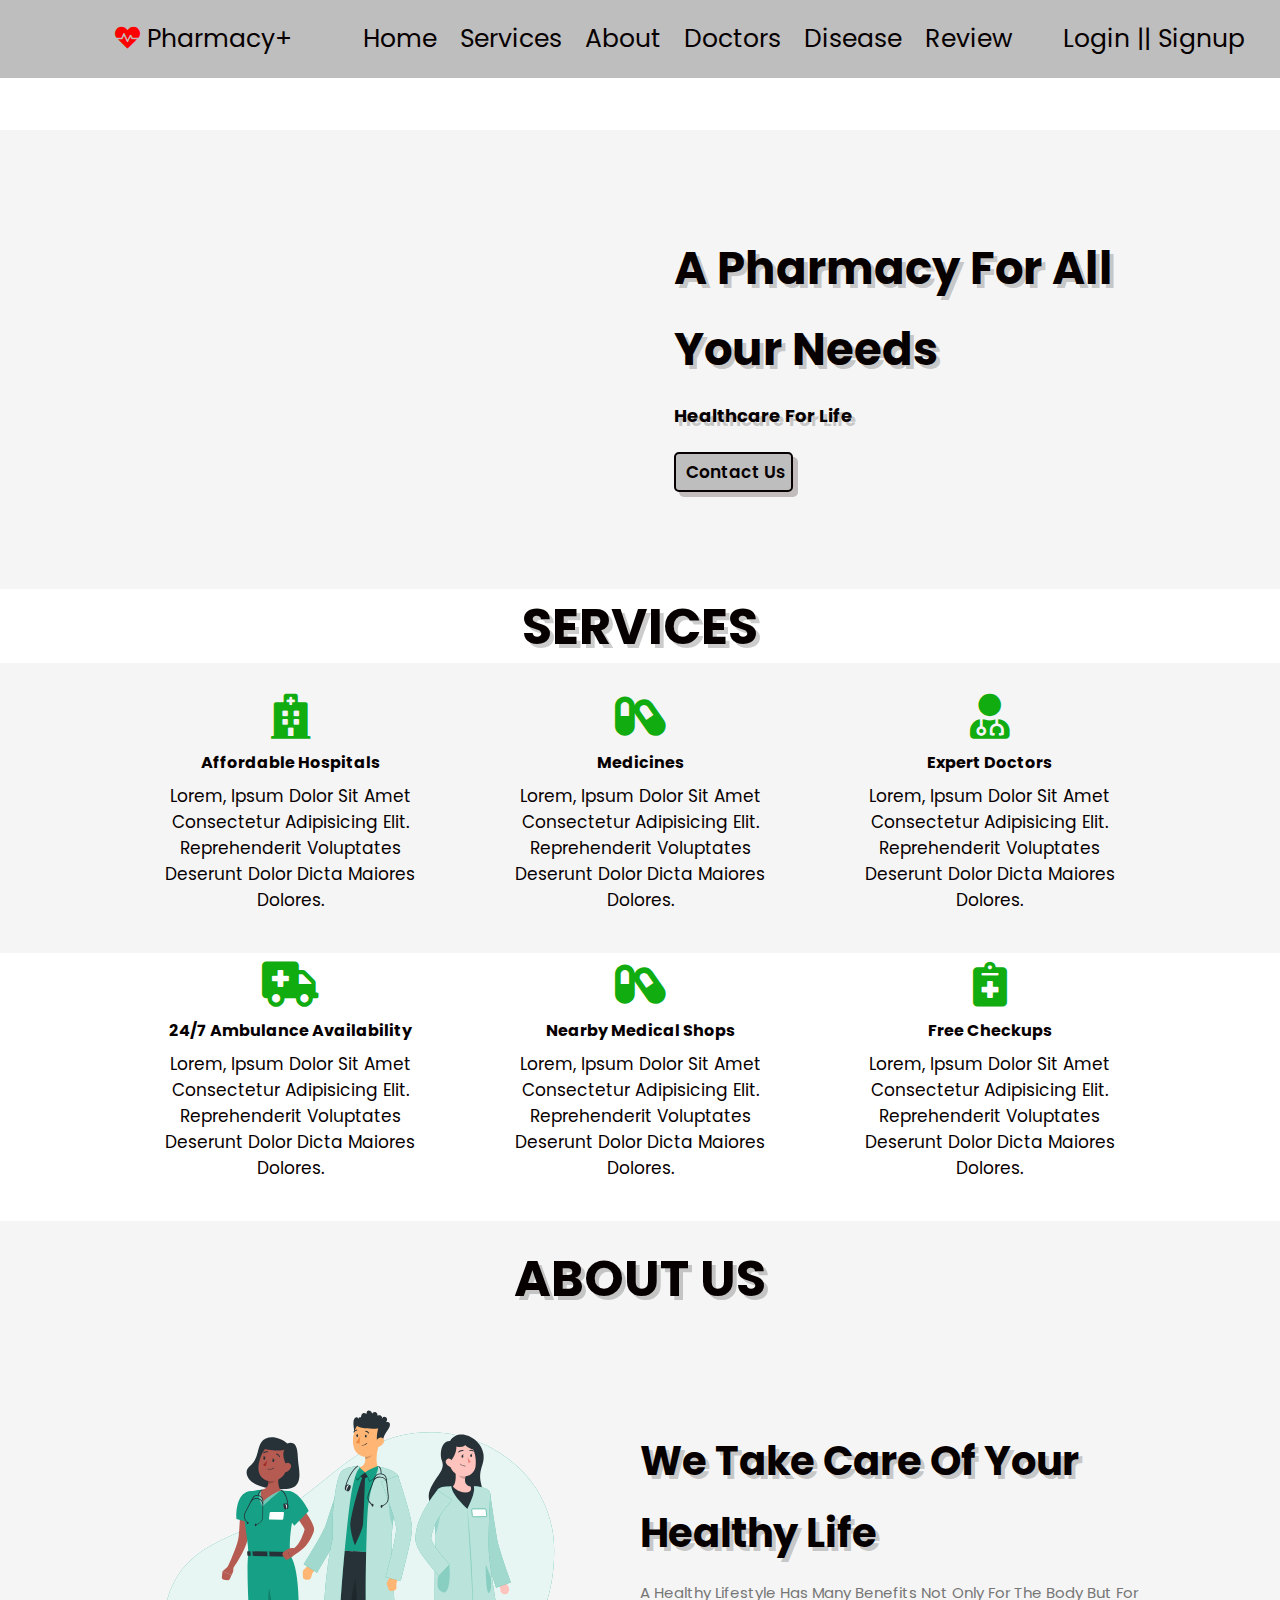
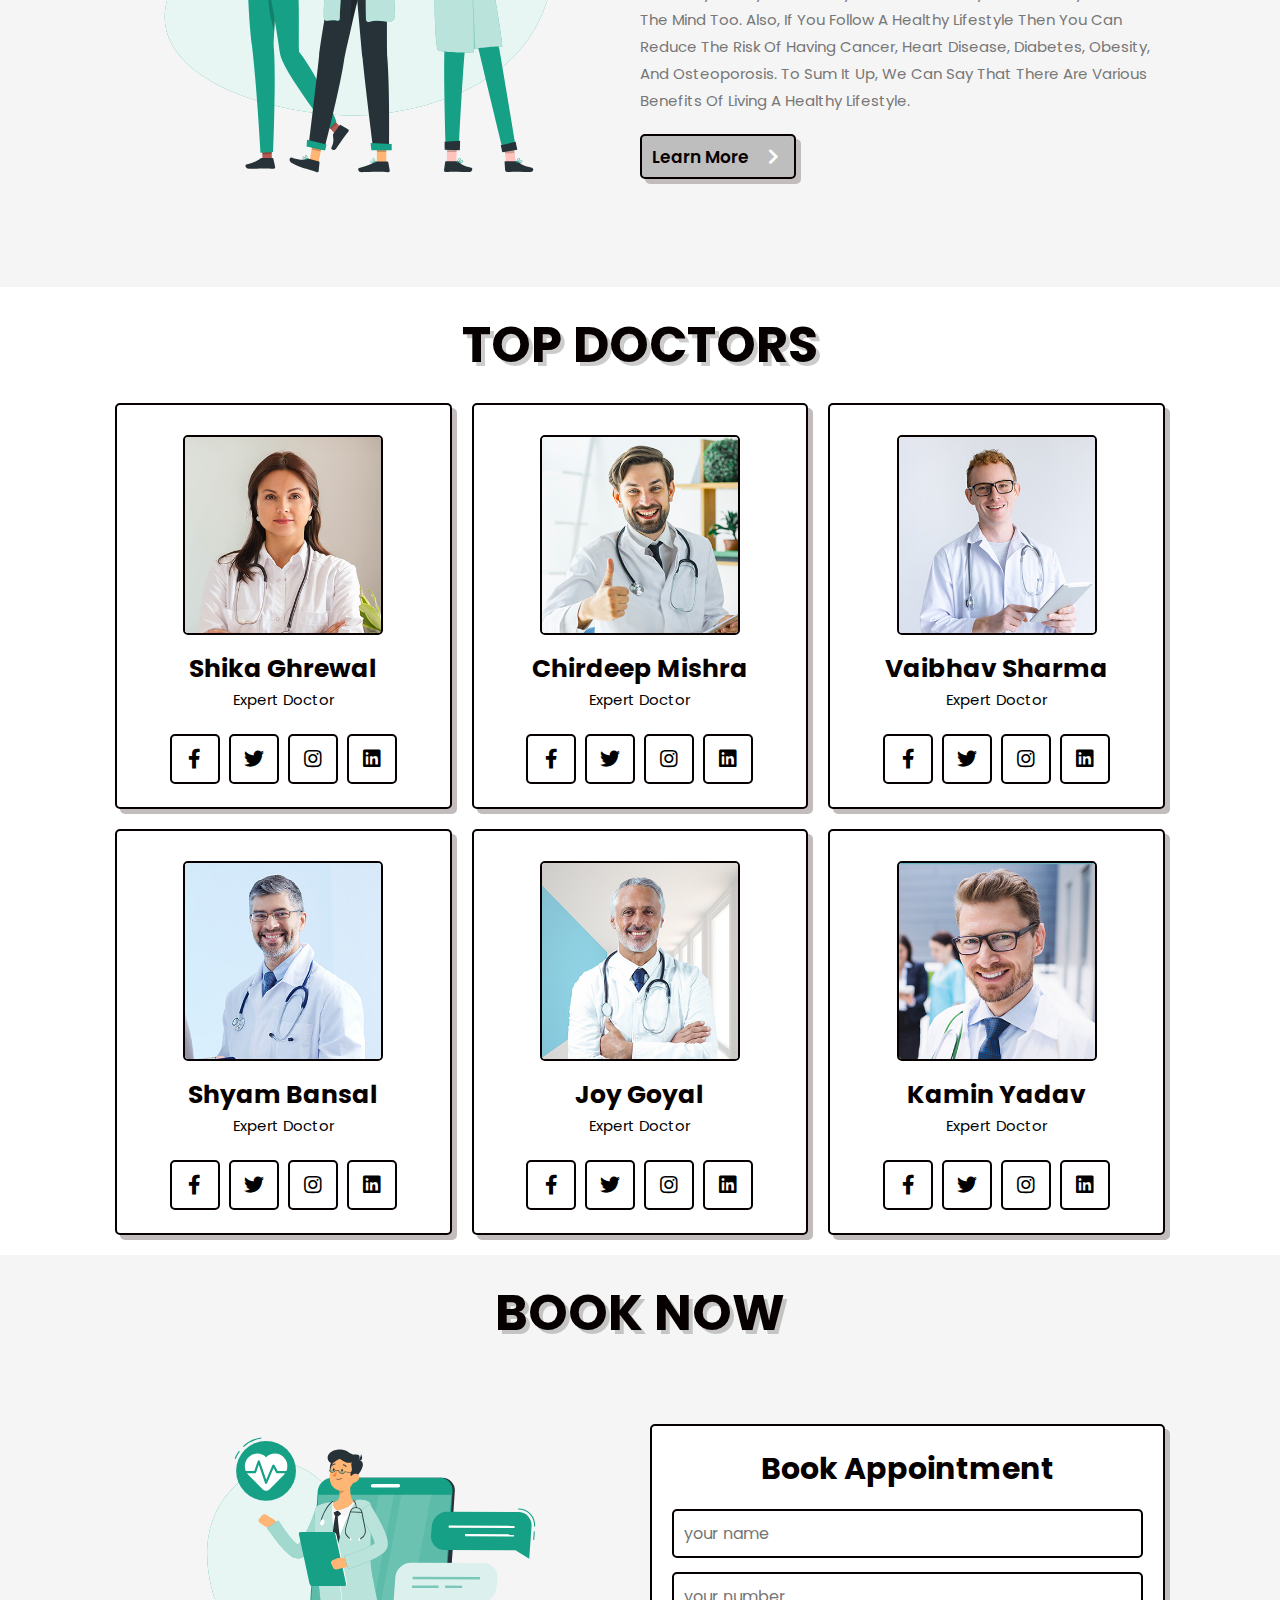
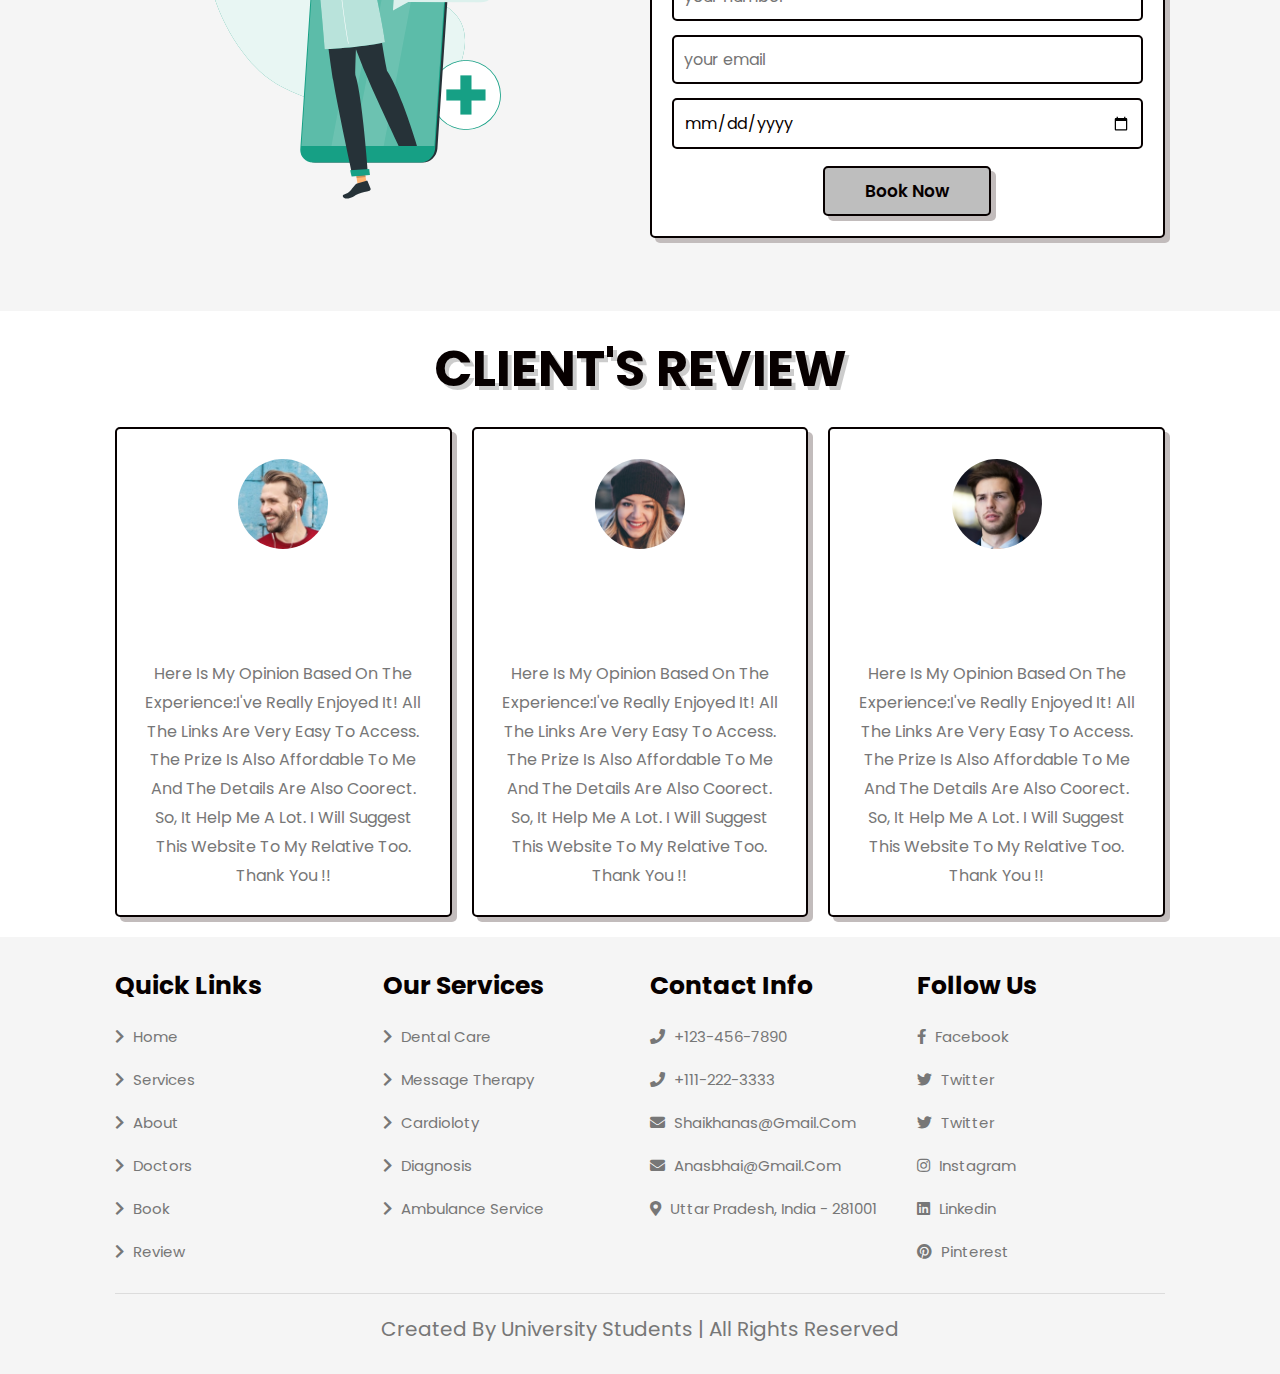
==== commit 054aa6fc: "created disease.html" ====
--- a/index.html
+++ b/index.html
@@ -26,7 +26,7 @@
         <a href="#services">services</a>
         <a href="#about">about</a>
         <a href="#doctors">doctors</a>
-        <a href="#book">book</a>
+        <a href="disease.html">Disease</a>
         <a href="#review">review</a>
         
         
@@ -115,7 +115,7 @@
 
 <!-- services section starts  -->
 
-<section class="services" id="services">
+<!-- <section class="services" id="services">
 
     <h1 class="heading"> our <span>services</span> </h1>
 
@@ -165,7 +165,7 @@
 
     </div>
 
-</section>
+</section> -->
 
 <!-- services section ends -->
 
@@ -201,7 +201,7 @@
 
 <section class="doctors" id="doctors">
 
-    <h1 class="heading"> our <span>doctors</span> </h1>
+    <h1 class="heading"> Top <span>doctors</span> </h1>
 
     <div class="box-container">
 
--- a/style.css
+++ b/style.css
@@ -42,7 +42,7 @@
     text-transform: uppercase;
     color:var(--black);
     font-size: 5rem;
-    letter-spacing: .4rem;
+    /* letter-spacing: .4rem; */
 }
 
 .heading span{
@@ -85,7 +85,7 @@
 
 .header{
     padding:2rem 9%;
-    position: fixed;
+    /* position: fixed; */
     top:0; left: 0; right: 0;
     display: flex;
     align-items: center;
@@ -576,4 +576,45 @@
         font-size: 50%;
     }
 
-}+}
+
+
+
+
+.heading1{
+    
+        text-align: center;
+        padding-bottom: 2rem;
+        text-shadow: var(--text-shadow);
+        /* text-transform: uppercase; */
+        color:var(--black);
+        font-size: 5rem;
+        /* letter-spacing: .4rem; */
+         
+}
+
+table {
+    text-align: left;
+    line-height: 20px;
+    border-collapse: separate;
+    border-spacing: 0;
+    background: #ebe4e4;
+    width:100%;
+    margin: 20px auto;
+    border-radius: 5px;
+    font-size: 20px;
+    margin-top:-15px;
+ 
+    
+  }
+  tbody td {
+    border-bottom: 2px solid rgb(134, 130, 130);
+    height: 45px;
+  }
+  tbody tr:hover {
+    background-color: #f2f2f2;
+    cursor: default;
+  }
+  .content{
+      margin-left: -20px;
+  }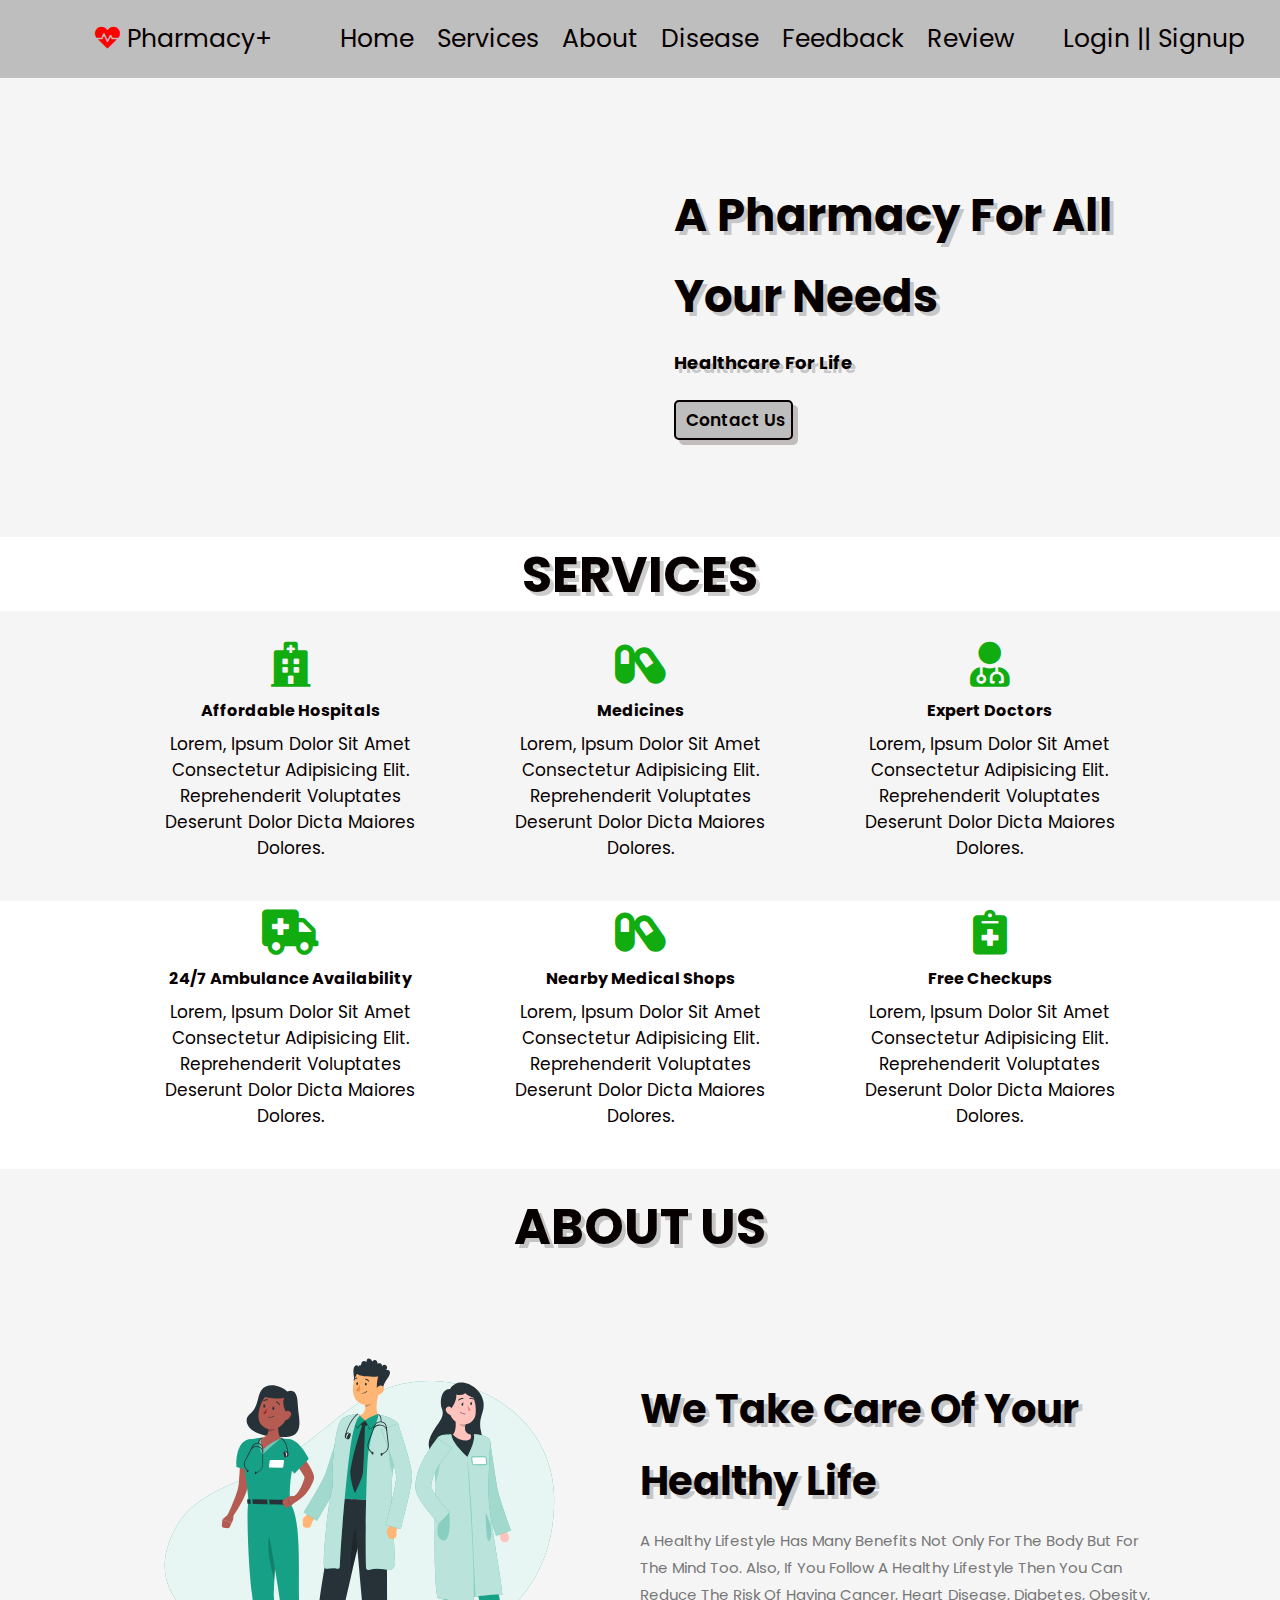
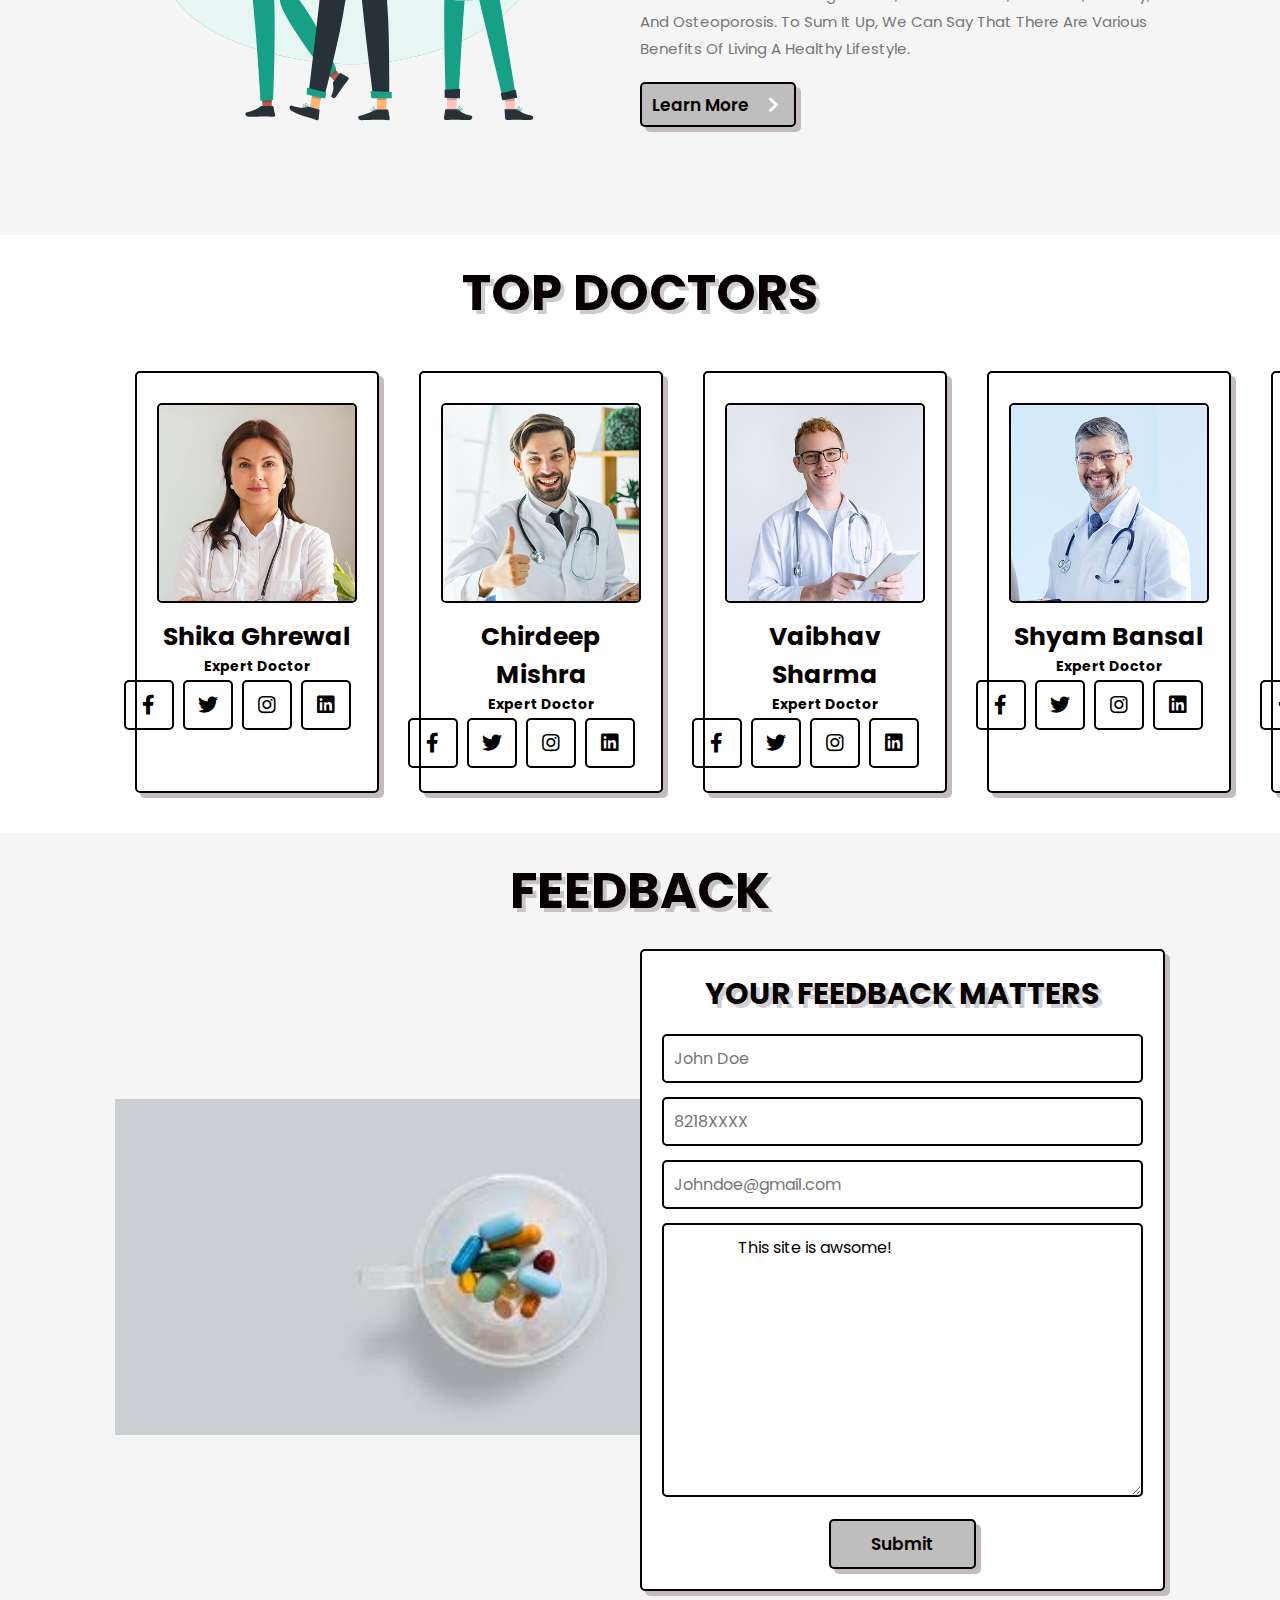
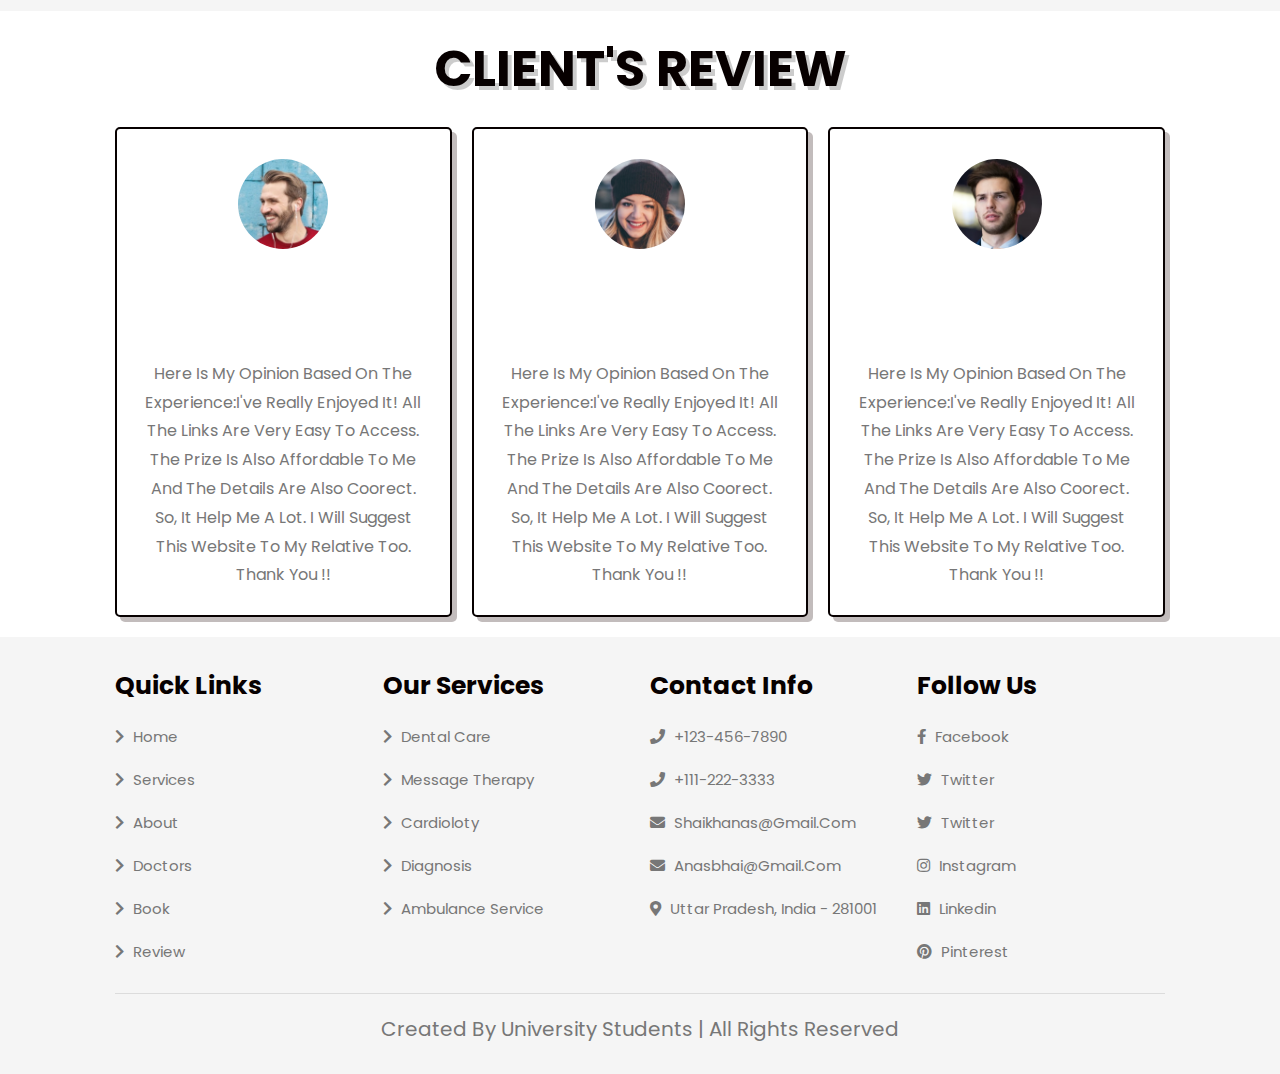
==== commit b842339c: "given links to diseases pages" ====
--- a/index.html
+++ b/index.html
@@ -25,8 +25,9 @@
         <a href="#home">home</a>
         <a href="#services">services</a>
         <a href="#about">about</a>
-        <a href="#doctors">doctors</a>
+        <!-- <a href="#doctors">doctors</a> -->
         <a href="disease.html">Disease</a>
+        <a href="#book">Feedback</a>
         <a href="#review">review</a>
         
         
@@ -287,21 +288,23 @@
 
 <section class="book" id="book">
 
-    <h1 class="heading"> <span>book</span> now </h1>    
+    <h1 class="heading"> Feedback </h1>    
 
     <div class="row">
 
         <div class="image">
-            <img src="image/book-img.svg" alt="">
+            <img src="image/ffedback.jpg" alt="">
         </div>
 
         <form action="">
-            <h3>book appointment</h3>
-            <input type="text" placeholder="your name" class="box">
-            <input type="number" placeholder="your number" class="box">
-            <input type="email" placeholder="your email" class="box">
-            <input type="date" class="box">
-            <input type="submit" value="book now" class="btn">
+            <h3 class="heading">Your Feedback Matters</h3>
+           <input type="text" placeholder="John Doe" class="box">
+            <input type="number" placeholder="8218XXXX" class="box">
+            <input type="email" placeholder="Johndoe@gmail.com" class="box">
+            <textarea type="message"   rows="10" cols="25" class="box">
+                This site is awsome!
+            </textarea>
+            <input type="submit" value="Submit" class="btn">
         </form>
 
     </div>
--- a/style.css
+++ b/style.css
@@ -92,11 +92,13 @@
     justify-content: space-between;
     /* background: rgb(221, 218, 218); */
     background: rgb(190, 190, 190);
+    
 }
 
 .header .logo{
     font-size: 2.5rem;
     color: var(--black);
+    margin-left: -20px;
 }
 
 .header .logo i{
@@ -124,7 +126,7 @@
     display: flex;
     align-items: center;
     /* padding-top: 9rem; */
-    margin-top:4.1%;
+    /* margin-top:3px; */
     height: 459px;
 }
 .home .image{
@@ -193,6 +195,7 @@
     box-shadow: var(--box-shadow);
     border:var(--border);
     padding: 2.5rem;
+    
 }
 
 .services .box-container .box i{
@@ -247,9 +250,11 @@
 }
 
 .doctors .box-container{
-    display: grid;
+    /* display: grid;
     grid-template-columns: repeat(auto-fit, minmax(30rem, 1fr));
-    gap:2rem;
+    gap:2rem; */
+    display: flex;
+    
 }
 
 .doctors .box-container .box{
@@ -259,6 +264,15 @@
     border:var(--border);
     box-shadow: var(--box-shadow);
     padding:2rem;
+    margin:20px;
+    /* border-radius: .5rem;
+    text-align: center;
+    padding: 2.5rem; 
+    width:500px;
+    height: 250px;
+  
+   margin-top: -24px; */
+   
 }
 
 .doctors .box-container .box img{
@@ -275,12 +289,13 @@
 }
 
 .doctors .box-container .box span{
-    color:var(--green);
-    font-size: 1.5rem;
+     margin-top:-5px;
+    font-size: 1.4rem;
+    font-weight: bold;
 }
 
 .doctors .box-container .box .share{
-    padding-top: 2rem;
+   margin-left:-40px;
 }
 
 .doctors .box-container .box .share a{
@@ -303,8 +318,8 @@
 .book .row{
     display: flex;
     align-items: center;
-    flex-wrap: wrap;
-    gap:2rem;
+    /* flex-wrap: wrap;
+    gap:2rem; */
 }
  
 .book .row .image{
